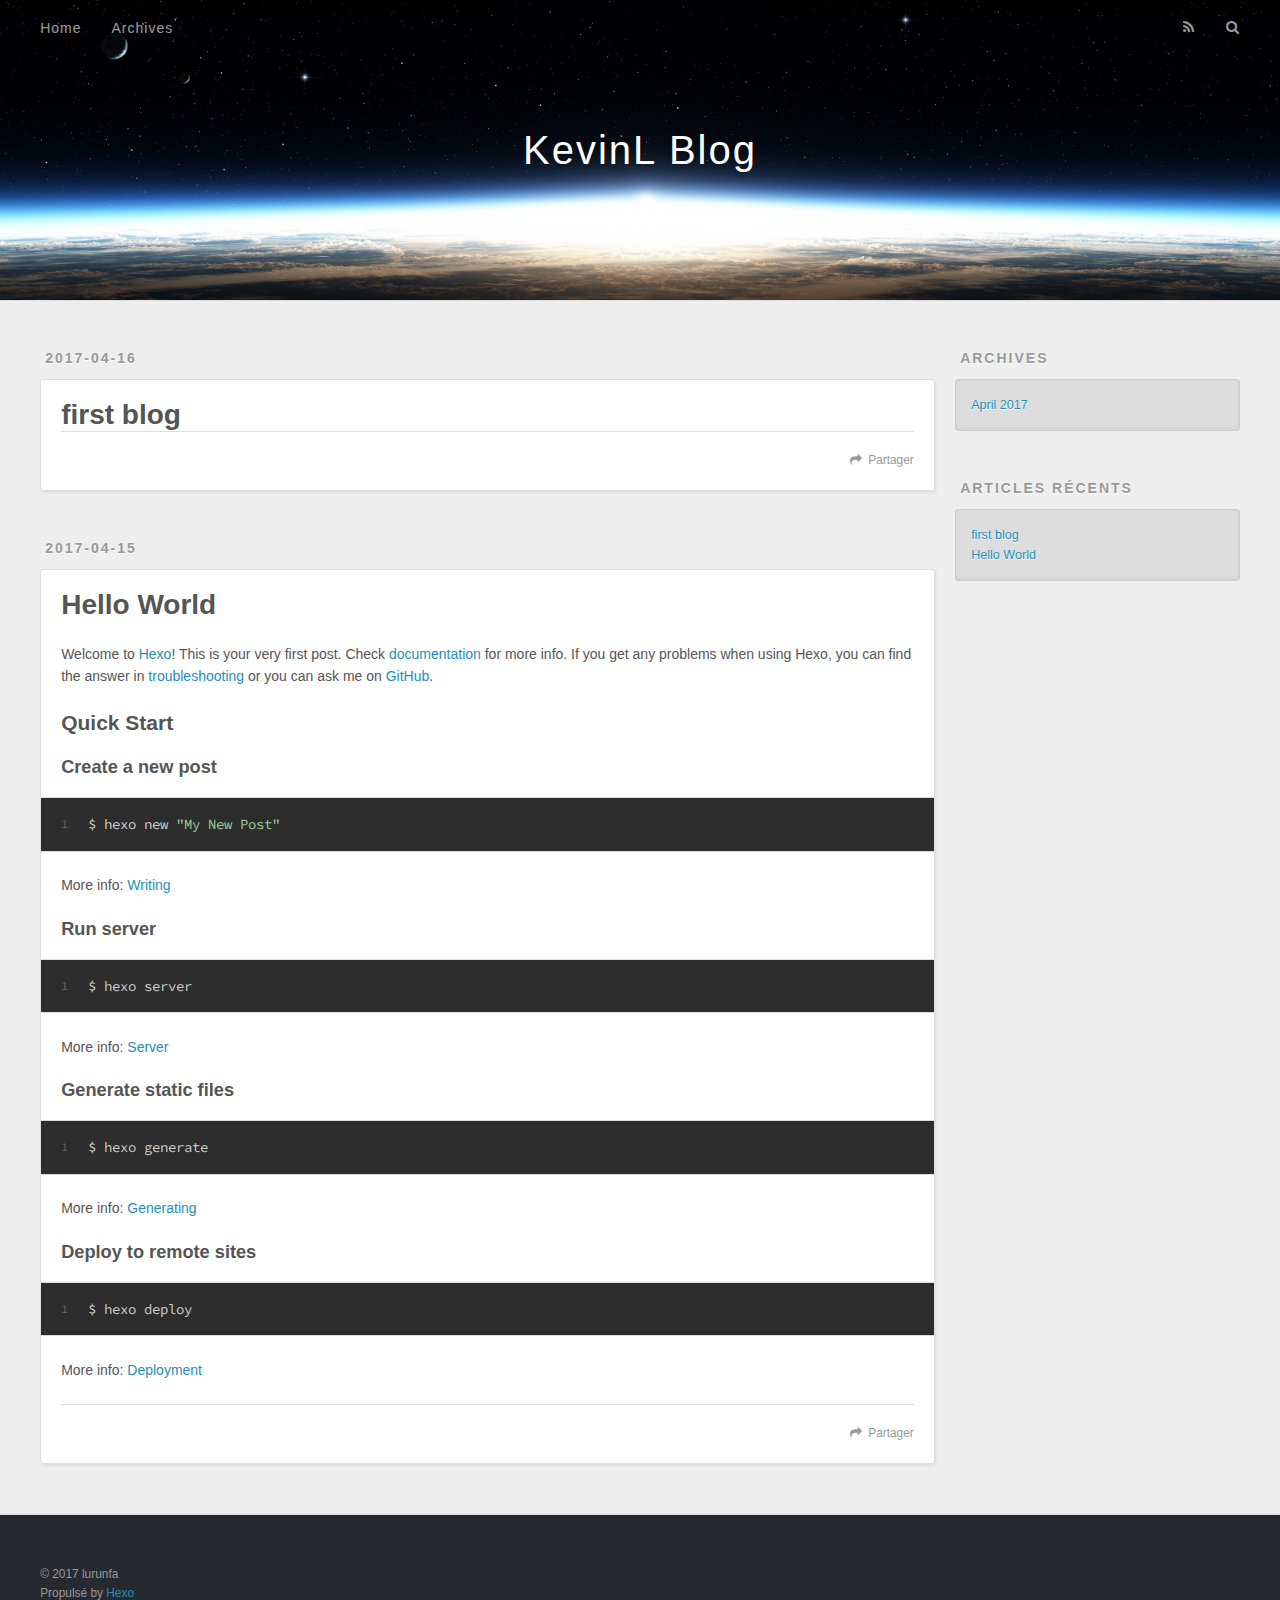
==== index.html @ 82fbca90 "Site updated: 2017-04-16 00:43:33" ====
<!DOCTYPE html>
<html>
<head>
  <meta charset="utf-8">
  
  <title>KevinL Blog</title>
  <meta name="viewport" content="width=device-width, initial-scale=1, maximum-scale=1">
  <meta name="description" content="Blog">
<meta property="og:type" content="website">
<meta property="og:title" content="KevinL Blog">
<meta property="og:url" content="http://yoursite.com/index.html">
<meta property="og:site_name" content="KevinL Blog">
<meta property="og:description" content="Blog">
<meta name="twitter:card" content="summary">
<meta name="twitter:title" content="KevinL Blog">
<meta name="twitter:description" content="Blog">
  
    <link rel="alternate" href="/atom.xml" title="KevinL Blog" type="application/atom+xml">
  
  
    <link rel="icon" href="/favicon.png">
  
  
    <link href="//fonts.googleapis.com/css?family=Source+Code+Pro" rel="stylesheet" type="text/css">
  
  <link rel="stylesheet" href="/css/style.css">
  

</head>

<body>
  <div id="container">
    <div id="wrap">
      <header id="header">
  <div id="banner"></div>
  <div id="header-outer" class="outer">
    <div id="header-title" class="inner">
      <h1 id="logo-wrap">
        <a href="/" id="logo">KevinL Blog</a>
      </h1>
      
    </div>
    <div id="header-inner" class="inner">
      <nav id="main-nav">
        <a id="main-nav-toggle" class="nav-icon"></a>
        
          <a class="main-nav-link" href="/">Home</a>
        
          <a class="main-nav-link" href="/archives">Archives</a>
        
      </nav>
      <nav id="sub-nav">
        
          <a id="nav-rss-link" class="nav-icon" href="/atom.xml" title="Flux RSS"></a>
        
        <a id="nav-search-btn" class="nav-icon" title="Rechercher"></a>
      </nav>
      <div id="search-form-wrap">
        <form action="//google.com/search" method="get" accept-charset="UTF-8" class="search-form"><input type="search" name="q" class="search-form-input" placeholder="Search"><button type="submit" class="search-form-submit">&#xF002;</button><input type="hidden" name="sitesearch" value="http://yoursite.com"></form>
      </div>
    </div>
  </div>
</header>
      <div class="outer">
        <section id="main">
  
    <article id="post-first-blog" class="article article-type-post" itemscope itemprop="blogPost">
  <div class="article-meta">
    <a href="/2017/04/16/first-blog/" class="article-date">
  <time datetime="2017-04-15T16:14:06.000Z" itemprop="datePublished">2017-04-16</time>
</a>
    
  </div>
  <div class="article-inner">
    
    
      <header class="article-header">
        
  
    <h1 itemprop="name">
      <a class="article-title" href="/2017/04/16/first-blog/">first blog</a>
    </h1>
  

      </header>
    
    <div class="article-entry" itemprop="articleBody">
      
        
      
    </div>
    <footer class="article-footer">
      <a data-url="http://yoursite.com/2017/04/16/first-blog/" data-id="cj1jhc5uc0000x7ryexxuhwzj" class="article-share-link">Partager</a>
      
      
    </footer>
  </div>
  
</article>


  
    <article id="post-hello-world" class="article article-type-post" itemscope itemprop="blogPost">
  <div class="article-meta">
    <a href="/2017/04/15/hello-world/" class="article-date">
  <time datetime="2017-04-15T15:53:52.000Z" itemprop="datePublished">2017-04-15</time>
</a>
    
  </div>
  <div class="article-inner">
    
    
      <header class="article-header">
        
  
    <h1 itemprop="name">
      <a class="article-title" href="/2017/04/15/hello-world/">Hello World</a>
    </h1>
  

      </header>
    
    <div class="article-entry" itemprop="articleBody">
      
        <p>Welcome to <a href="https://hexo.io/" target="_blank" rel="external">Hexo</a>! This is your very first post. Check <a href="https://hexo.io/docs/" target="_blank" rel="external">documentation</a> for more info. If you get any problems when using Hexo, you can find the answer in <a href="https://hexo.io/docs/troubleshooting.html" target="_blank" rel="external">troubleshooting</a> or you can ask me on <a href="https://github.com/hexojs/hexo/issues" target="_blank" rel="external">GitHub</a>.</p>
<h2 id="Quick-Start"><a href="#Quick-Start" class="headerlink" title="Quick Start"></a>Quick Start</h2><h3 id="Create-a-new-post"><a href="#Create-a-new-post" class="headerlink" title="Create a new post"></a>Create a new post</h3><figure class="highlight bash"><table><tr><td class="gutter"><pre><div class="line">1</div></pre></td><td class="code"><pre><div class="line">$ hexo new <span class="string">"My New Post"</span></div></pre></td></tr></table></figure>
<p>More info: <a href="https://hexo.io/docs/writing.html" target="_blank" rel="external">Writing</a></p>
<h3 id="Run-server"><a href="#Run-server" class="headerlink" title="Run server"></a>Run server</h3><figure class="highlight bash"><table><tr><td class="gutter"><pre><div class="line">1</div></pre></td><td class="code"><pre><div class="line">$ hexo server</div></pre></td></tr></table></figure>
<p>More info: <a href="https://hexo.io/docs/server.html" target="_blank" rel="external">Server</a></p>
<h3 id="Generate-static-files"><a href="#Generate-static-files" class="headerlink" title="Generate static files"></a>Generate static files</h3><figure class="highlight bash"><table><tr><td class="gutter"><pre><div class="line">1</div></pre></td><td class="code"><pre><div class="line">$ hexo generate</div></pre></td></tr></table></figure>
<p>More info: <a href="https://hexo.io/docs/generating.html" target="_blank" rel="external">Generating</a></p>
<h3 id="Deploy-to-remote-sites"><a href="#Deploy-to-remote-sites" class="headerlink" title="Deploy to remote sites"></a>Deploy to remote sites</h3><figure class="highlight bash"><table><tr><td class="gutter"><pre><div class="line">1</div></pre></td><td class="code"><pre><div class="line">$ hexo deploy</div></pre></td></tr></table></figure>
<p>More info: <a href="https://hexo.io/docs/deployment.html" target="_blank" rel="external">Deployment</a></p>

      
    </div>
    <footer class="article-footer">
      <a data-url="http://yoursite.com/2017/04/15/hello-world/" data-id="cj1jhc5ui0001x7ryyrs91098" class="article-share-link">Partager</a>
      
      
    </footer>
  </div>
  
</article>


  

</section>
        
          <aside id="sidebar">
  
    

  
    

  
    
  
    
  <div class="widget-wrap">
    <h3 class="widget-title">Archives</h3>
    <div class="widget">
      <ul class="archive-list"><li class="archive-list-item"><a class="archive-list-link" href="/archives/2017/04/">April 2017</a></li></ul>
    </div>
  </div>


  
    
  <div class="widget-wrap">
    <h3 class="widget-title">Articles récents</h3>
    <div class="widget">
      <ul>
        
          <li>
            <a href="/2017/04/16/first-blog/">first blog</a>
          </li>
        
          <li>
            <a href="/2017/04/15/hello-world/">Hello World</a>
          </li>
        
      </ul>
    </div>
  </div>

  
</aside>
        
      </div>
      <footer id="footer">
  
  <div class="outer">
    <div id="footer-info" class="inner">
      &copy; 2017 lurunfa<br>
      Propulsé by <a href="http://hexo.io/" target="_blank">Hexo</a>
    </div>
  </div>
</footer>
    </div>
    <nav id="mobile-nav">
  
    <a href="/" class="mobile-nav-link">Home</a>
  
    <a href="/archives" class="mobile-nav-link">Archives</a>
  
</nav>
    

<script src="//ajax.googleapis.com/ajax/libs/jquery/2.0.3/jquery.min.js"></script>


  <link rel="stylesheet" href="/fancybox/jquery.fancybox.css">
  <script src="/fancybox/jquery.fancybox.pack.js"></script>


<script src="/js/script.js"></script>

  </div>
</body>
</html>
---- css/style.css ----
body {
  width: 100%;
}
body:before,
body:after {
  content: "";
  display: table;
}
body:after {
  clear: both;
}
html,
body,
div,
span,
applet,
object,
iframe,
h1,
h2,
h3,
h4,
h5,
h6,
p,
blockquote,
pre,
a,
abbr,
acronym,
address,
big,
cite,
code,
del,
dfn,
em,
img,
ins,
kbd,
q,
s,
samp,
small,
strike,
strong,
sub,
sup,
tt,
var,
dl,
dt,
dd,
ol,
ul,
li,
fieldset,
form,
label,
legend,
table,
caption,
tbody,
tfoot,
thead,
tr,
th,
td {
  margin: 0;
  padding: 0;
  border: 0;
  outline: 0;
  font-weight: inherit;
  font-style: inherit;
  font-family: inherit;
  font-size: 100%;
  vertical-align: baseline;
}
body {
  line-height: 1;
  color: #000;
  background: #fff;
}
ol,
ul {
  list-style: none;
}
table {
  border-collapse: separate;
  border-spacing: 0;
  vertical-align: middle;
}
caption,
th,
td {
  text-align: left;
  font-weight: normal;
  vertical-align: middle;
}
a img {
  border: none;
}
input,
button {
  margin: 0;
  padding: 0;
}
input::-moz-focus-inner,
button::-moz-focus-inner {
  border: 0;
  padding: 0;
}
@font-face {
  font-family: FontAwesome;
  font-style: normal;
  font-weight: normal;
  src: url("fonts/fontawesome-webfont.eot?v=#4.0.3");
  src: url("fonts/fontawesome-webfont.eot?#iefix&v=#4.0.3") format("embedded-opentype"), url("fonts/fontawesome-webfont.woff?v=#4.0.3") format("woff"), url("fonts/fontawesome-webfont.ttf?v=#4.0.3") format("truetype"), url("fonts/fontawesome-webfont.svg#fontawesomeregular?v=#4.0.3") format("svg");
}
html,
body,
#container {
  height: 100%;
}
body {
  background: #eee;
  font: 14px "Helvetica Neue", Helvetica, Arial, sans-serif;
  -webkit-text-size-adjust: 100%;
}
.outer {
  max-width: 1220px;
  margin: 0 auto;
  padding: 0 20px;
}
.outer:before,
.outer:after {
  content: "";
  display: table;
}
.outer:after {
  clear: both;
}
.inner {
  display: inline;
  float: left;
  width: 98.33333333333333%;
  margin: 0 0.833333333333333%;
}
.left,
.alignleft {
  float: left;
}
.right,
.alignright {
  float: right;
}
.clear {
  clear: both;
}
#container {
  position: relative;
}
.mobile-nav-on {
  overflow: hidden;
}
#wrap {
  height: 100%;
  width: 100%;
  position: absolute;
  top: 0;
  left: 0;
  -webkit-transition: 0.2s ease-out;
  -moz-transition: 0.2s ease-out;
  -ms-transition: 0.2s ease-out;
  transition: 0.2s ease-out;
  z-index: 1;
  background: #eee;
}
.mobile-nav-on #wrap {
  left: 280px;
}
@media screen and (min-width: 768px) {
  #main {
    display: inline;
    float: left;
    width: 73.33333333333333%;
    margin: 0 0.833333333333333%;
  }
}
.article-date,
.article-category-link,
.archive-year,
.widget-title {
  text-decoration: none;
  text-transform: uppercase;
  letter-spacing: 2px;
  color: #999;
  margin-bottom: 1em;
  margin-left: 5px;
  line-height: 1em;
  text-shadow: 0 1px #fff;
  font-weight: bold;
}
.article-inner,
.archive-article-inner {
  background: #fff;
  -webkit-box-shadow: 1px 2px 3px #ddd;
  box-shadow: 1px 2px 3px #ddd;
  border: 1px solid #ddd;
  border-radius: 3px;
}
.article-entry h1,
.widget h1 {
  font-size: 2em;
}
.article-entry h2,
.widget h2 {
  font-size: 1.5em;
}
.article-entry h3,
.widget h3 {
  font-size: 1.3em;
}
.article-entry h4,
.widget h4 {
  font-size: 1.2em;
}
.article-entry h5,
.widget h5 {
  font-size: 1em;
}
.article-entry h6,
.widget h6 {
  font-size: 1em;
  color: #999;
}
.article-entry hr,
.widget hr {
  border: 1px dashed #ddd;
}
.article-entry strong,
.widget strong {
  font-weight: bold;
}
.article-entry em,
.widget em,
.article-entry cite,
.widget cite {
  font-style: italic;
}
.article-entry sup,
.widget sup,
.article-entry sub,
.widget sub {
  font-size: 0.75em;
  line-height: 0;
  position: relative;
  vertical-align: baseline;
}
.article-entry sup,
.widget sup {
  top: -0.5em;
}
.article-entry sub,
.widget sub {
  bottom: -0.2em;
}
.article-entry small,
.widget small {
  font-size: 0.85em;
}
.article-entry acronym,
.widget acronym,
.article-entry abbr,
.widget abbr {
  border-bottom: 1px dotted;
}
.article-entry ul,
.widget ul,
.article-entry ol,
.widget ol,
.article-entry dl,
.widget dl {
  margin: 0 20px;
  line-height: 1.6em;
}
.article-entry ul ul,
.widget ul ul,
.article-entry ol ul,
.widget ol ul,
.article-entry ul ol,
.widget ul ol,
.article-entry ol ol,
.widget ol ol {
  margin-top: 0;
  margin-bottom: 0;
}
.article-entry ul,
.widget ul {
  list-style: disc;
}
.article-entry ol,
.widget ol {
  list-style: decimal;
}
.article-entry dt,
.widget dt {
  font-weight: bold;
}
#header {
  height: 300px;
  position: relative;
  border-bottom: 1px solid #ddd;
}
#header:before,
#header:after {
  content: "";
  position: absolute;
  left: 0;
  right: 0;
  height: 40px;
}
#header:before {
  top: 0;
  background: -webkit-linear-gradient(rgba(0,0,0,0.2), transparent);
  background: -moz-linear-gradient(rgba(0,0,0,0.2), transparent);
  background: -ms-linear-gradient(rgba(0,0,0,0.2), transparent);
  background: linear-gradient(rgba(0,0,0,0.2), transparent);
}
#header:after {
  bottom: 0;
  background: -webkit-linear-gradient(transparent, rgba(0,0,0,0.2));
  background: -moz-linear-gradient(transparent, rgba(0,0,0,0.2));
  background: -ms-linear-gradient(transparent, rgba(0,0,0,0.2));
  background: linear-gradient(transparent, rgba(0,0,0,0.2));
}
#header-outer {
  height: 100%;
  position: relative;
}
#header-inner {
  position: relative;
  overflow: hidden;
}
#banner {
  position: absolute;
  top: 0;
  left: 0;
  width: 100%;
  height: 100%;
  background: url("images/banner.jpg") center #000;
  -webkit-background-size: cover;
  -moz-background-size: cover;
  background-size: cover;
  z-index: -1;
}
#header-title {
  text-align: center;
  height: 40px;
  position: absolute;
  top: 50%;
  left: 0;
  margin-top: -20px;
}
#logo,
#subtitle {
  text-decoration: none;
  color: #fff;
  font-weight: 300;
  text-shadow: 0 1px 4px rgba(0,0,0,0.3);
}
#logo {
  font-size: 40px;
  line-height: 40px;
  letter-spacing: 2px;
}
#subtitle {
  font-size: 16px;
  line-height: 16px;
  letter-spacing: 1px;
}
#subtitle-wrap {
  margin-top: 16px;
}
#main-nav {
  float: left;
  margin-left: -15px;
}
.nav-icon,
.main-nav-link {
  float: left;
  color: #fff;
  opacity: 0.6;
  text-decoration: none;
  text-shadow: 0 1px rgba(0,0,0,0.2);
  -webkit-transition: opacity 0.2s;
  -moz-transition: opacity 0.2s;
  -ms-transition: opacity 0.2s;
  transition: opacity 0.2s;
  display: block;
  padding: 20px 15px;
}
.nav-icon:hover,
.main-nav-link:hover {
  opacity: 1;
}
.nav-icon {
  font-family: FontAwesome;
  text-align: center;
  font-size: 14px;
  width: 14px;
  height: 14px;
  padding: 20px 15px;
  position: relative;
  cursor: pointer;
}
.main-nav-link {
  font-weight: 300;
  letter-spacing: 1px;
}
@media screen and (max-width: 479px) {
  .main-nav-link {
    display: none;
  }
}
#main-nav-toggle {
  display: none;
}
#main-nav-toggle:before {
  content: "\f0c9";
}
@media screen and (max-width: 479px) {
  #main-nav-toggle {
    display: block;
  }
}
#sub-nav {
  float: right;
  margin-right: -15px;
}
#nav-rss-link:before {
  content: "\f09e";
}
#nav-search-btn:before {
  content: "\f002";
}
#search-form-wrap {
  position: absolute;
  top: 15px;
  width: 150px;
  height: 30px;
  right: -150px;
  opacity: 0;
  -webkit-transition: 0.2s ease-out;
  -moz-transition: 0.2s ease-out;
  -ms-transition: 0.2s ease-out;
  transition: 0.2s ease-out;
}
#search-form-wrap.on {
  opacity: 1;
  right: 0;
}
@media screen and (max-width: 479px) {
  #search-form-wrap {
    width: 100%;
    right: -100%;
  }
}
.search-form {
  position: absolute;
  top: 0;
  left: 0;
  right: 0;
  background: #fff;
  padding: 5px 15px;
  border-radius: 15px;
  -webkit-box-shadow: 0 0 10px rgba(0,0,0,0.3);
  box-shadow: 0 0 10px rgba(0,0,0,0.3);
}
.search-form-input {
  border: none;
  background: none;
  color: #555;
  width: 100%;
  font: 13px "Helvetica Neue", Helvetica, Arial, sans-serif;
  outline: none;
}
.search-form-input::-webkit-search-results-decoration,
.search-form-input::-webkit-search-cancel-button {
  -webkit-appearance: none;
}
.search-form-submit {
  position: absolute;
  top: 50%;
  right: 10px;
  margin-top: -7px;
  font: 13px FontAwesome;
  border: none;
  background: none;
  color: #bbb;
  cursor: pointer;
}
.search-form-submit:hover,
.search-form-submit:focus {
  color: #777;
}
.article {
  margin: 50px 0;
}
.article-inner {
  overflow: hidden;
}
.article-meta:before,
.article-meta:after {
  content: "";
  display: table;
}
.article-meta:after {
  clear: both;
}
.article-date {
  float: left;
}
.article-category {
  float: left;
  line-height: 1em;
  color: #ccc;
  text-shadow: 0 1px #fff;
  margin-left: 8px;
}
.article-category:before {
  content: "\2022";
}
.article-category-link {
  margin: 0 12px 1em;
}
.article-header {
  padding: 20px 20px 0;
}
.article-title {
  text-decoration: none;
  font-size: 2em;
  font-weight: bold;
  color: #555;
  line-height: 1.1em;
  -webkit-transition: color 0.2s;
  -moz-transition: color 0.2s;
  -ms-transition: color 0.2s;
  transition: color 0.2s;
}
a.article-title:hover {
  color: #258fb8;
}
.article-entry {
  color: #555;
  padding: 0 20px;
}
.article-entry:before,
.article-entry:after {
  content: "";
  display: table;
}
.article-entry:after {
  clear: both;
}
.article-entry p,
.article-entry table {
  line-height: 1.6em;
  margin: 1.6em 0;
}
.article-entry h1,
.article-entry h2,
.article-entry h3,
.article-entry h4,
.article-entry h5,
.article-entry h6 {
  font-weight: bold;
}
.article-entry h1,
.article-entry h2,
.article-entry h3,
.article-entry h4,
.article-entry h5,
.article-entry h6 {
  line-height: 1.1em;
  margin: 1.1em 0;
}
.article-entry a {
  color: #258fb8;
  text-decoration: none;
}
.article-entry a:hover {
  text-decoration: underline;
}
.article-entry ul,
.article-entry ol,
.article-entry dl {
  margin-top: 1.6em;
  margin-bottom: 1.6em;
}
.article-entry img,
.article-entry video {
  max-width: 100%;
  height: auto;
  display: block;
  margin: auto;
}
.article-entry iframe {
  border: none;
}
.article-entry table {
  width: 100%;
  border-collapse: collapse;
  border-spacing: 0;
}
.article-entry th {
  font-weight: bold;
  border-bottom: 3px solid #ddd;
  padding-bottom: 0.5em;
}
.article-entry td {
  border-bottom: 1px solid #ddd;
  padding: 10px 0;
}
.article-entry blockquote {
  font-family: Georgia, "Times New Roman", serif;
  font-size: 1.4em;
  margin: 1.6em 20px;
  text-align: center;
}
.article-entry blockquote footer {
  font-size: 14px;
  margin: 1.6em 0;
  font-family: "Helvetica Neue", Helvetica, Arial, sans-serif;
}
.article-entry blockquote footer cite:before {
  content: "—";
  padding: 0 0.5em;
}
.article-entry .pullquote {
  text-align: left;
  width: 45%;
  margin: 0;
}
.article-entry .pullquote.left {
  margin-left: 0.5em;
  margin-right: 1em;
}
.article-entry .pullquote.right {
  margin-right: 0.5em;
  margin-left: 1em;
}
.article-entry .caption {
  color: #999;
  display: block;
  font-size: 0.9em;
  margin-top: 0.5em;
  position: relative;
  text-align: center;
}
.article-entry .video-container {
  position: relative;
  padding-top: 56.25%;
  height: 0;
  overflow: hidden;
}
.article-entry .video-container iframe,
.article-entry .video-container object,
.article-entry .video-container embed {
  position: absolute;
  top: 0;
  left: 0;
  width: 100%;
  height: 100%;
  margin-top: 0;
}
.article-more-link a {
  display: inline-block;
  line-height: 1em;
  padding: 6px 15px;
  border-radius: 15px;
  background: #eee;
  color: #999;
  text-shadow: 0 1px #fff;
  text-decoration: none;
}
.article-more-link a:hover {
  background: #258fb8;
  color: #fff;
  text-decoration: none;
  text-shadow: 0 1px #1e7293;
}
.article-footer {
  font-size: 0.85em;
  line-height: 1.6em;
  border-top: 1px solid #ddd;
  padding-top: 1.6em;
  margin: 0 20px 20px;
}
.article-footer:before,
.article-footer:after {
  content: "";
  display: table;
}
.article-footer:after {
  clear: both;
}
.article-footer a {
  color: #999;
  text-decoration: none;
}
.article-footer a:hover {
  color: #555;
}
.article-tag-list-item {
  float: left;
  margin-right: 10px;
}
.article-tag-list-link:before {
  content: "#";
}
.article-comment-link {
  float: right;
}
.article-comment-link:before {
  content: "\f075";
  font-family: FontAwesome;
  padding-right: 8px;
}
.article-share-link {
  cursor: pointer;
  float: right;
  margin-left: 20px;
}
.article-share-link:before {
  content: "\f064";
  font-family: FontAwesome;
  padding-right: 6px;
}
#article-nav {
  position: relative;
}
#article-nav:before,
#article-nav:after {
  content: "";
  display: table;
}
#article-nav:after {
  clear: both;
}
@media screen and (min-width: 768px) {
  #article-nav {
    margin: 50px 0;
  }
  #article-nav:before {
    width: 8px;
    height: 8px;
    position: absolute;
    top: 50%;
    left: 50%;
    margin-top: -4px;
    margin-left: -4px;
    content: "";
    border-radius: 50%;
    background: #ddd;
    -webkit-box-shadow: 0 1px 2px #fff;
    box-shadow: 0 1px 2px #fff;
  }
}
.article-nav-link-wrap {
  text-decoration: none;
  text-shadow: 0 1px #fff;
  color: #999;
  -webkit-box-sizing: border-box;
  -moz-box-sizing: border-box;
  box-sizing: border-box;
  margin-top: 50px;
  text-align: center;
  display: block;
}
.article-nav-link-wrap:hover {
  color: #555;
}
@media screen and (min-width: 768px) {
  .article-nav-link-wrap {
    width: 50%;
    margin-top: 0;
  }
}
@media screen and (min-width: 768px) {
  #article-nav-newer {
    float: left;
    text-align: right;
    padding-right: 20px;
  }
}
@media screen and (min-width: 768px) {
  #article-nav-older {
    float: right;
    text-align: left;
    padding-left: 20px;
  }
}
.article-nav-caption {
  text-transform: uppercase;
  letter-spacing: 2px;
  color: #ddd;
  line-height: 1em;
  font-weight: bold;
}
#article-nav-newer .article-nav-caption {
  margin-right: -2px;
}
.article-nav-title {
  font-size: 0.85em;
  line-height: 1.6em;
  margin-top: 0.5em;
}
.article-share-box {
  position: absolute;
  display: none;
  background: #fff;
  -webkit-box-shadow: 1px 2px 10px rgba(0,0,0,0.2);
  box-shadow: 1px 2px 10px rgba(0,0,0,0.2);
  border-radius: 3px;
  margin-left: -145px;
  overflow: hidden;
  z-index: 1;
}
.article-share-box.on {
  display: block;
}
.article-share-input {
  width: 100%;
  background: none;
  -webkit-box-sizing: border-box;
  -moz-box-sizing: border-box;
  box-sizing: border-box;
  font: 14px "Helvetica Neue", Helvetica, Arial, sans-serif;
  padding: 0 15px;
  color: #555;
  outline: none;
  border: 1px solid #ddd;
  border-radius: 3px 3px 0 0;
  height: 36px;
  line-height: 36px;
}
.article-share-links {
  background: #eee;
}
.article-share-links:before,
.article-share-links:after {
  content: "";
  display: table;
}
.article-share-links:after {
  clear: both;
}
.article-share-twitter,
.article-share-facebook,
.article-share-pinterest,
.article-share-google {
  width: 50px;
  height: 36px;
  display: block;
  float: left;
  position: relative;
  color: #999;
  text-shadow: 0 1px #fff;
}
.article-share-twitter:before,
.article-share-facebook:before,
.article-share-pinterest:before,
.article-share-google:before {
  font-size: 20px;
  font-family: FontAwesome;
  width: 20px;
  height: 20px;
  position: absolute;
  top: 50%;
  left: 50%;
  margin-top: -10px;
  margin-left: -10px;
  text-align: center;
}
.article-share-twitter:hover,
.article-share-facebook:hover,
.article-share-pinterest:hover,
.article-share-google:hover {
  color: #fff;
}
.article-share-twitter:before {
  content: "\f099";
}
.article-share-twitter:hover {
  background: #00aced;
  text-shadow: 0 1px #008abe;
}
.article-share-facebook:before {
  content: "\f09a";
}
.article-share-facebook:hover {
  background: #3b5998;
  text-shadow: 0 1px #2f477a;
}
.article-share-pinterest:before {
  content: "\f0d2";
}
.article-share-pinterest:hover {
  background: #cb2027;
  text-shadow: 0 1px #a21a1f;
}
.article-share-google:before {
  content: "\f0d5";
}
.article-share-google:hover {
  background: #dd4b39;
  text-shadow: 0 1px #be3221;
}
.article-gallery {
  background: #000;
  position: relative;
}
.article-gallery-photos {
  position: relative;
  overflow: hidden;
}
.article-gallery-img {
  display: none;
  max-width: 100%;
}
.article-gallery-img:first-child {
  display: block;
}
.article-gallery-img.loaded {
  position: absolute;
  display: block;
}
.article-gallery-img img {
  display: block;
  max-width: 100%;
  margin: 0 auto;
}
#comments {
  background: #fff;
  -webkit-box-shadow: 1px 2px 3px #ddd;
  box-shadow: 1px 2px 3px #ddd;
  padding: 20px;
  border: 1px solid #ddd;
  border-radius: 3px;
  margin: 50px 0;
}
#comments a {
  color: #258fb8;
}
.archives-wrap {
  margin: 50px 0;
}
.archives:before,
.archives:after {
  content: "";
  display: table;
}
.archives:after {
  clear: both;
}
.archive-year-wrap {
  margin-bottom: 1em;
}
.archives {
  -webkit-column-gap: 10px;
  -moz-column-gap: 10px;
  column-gap: 10px;
}
@media screen and (min-width: 480px) and (max-width: 767px) {
  .archives {
    -webkit-column-count: 2;
    -moz-column-count: 2;
    column-count: 2;
  }
}
@media screen and (min-width: 768px) {
  .archives {
    -webkit-column-count: 3;
    -moz-column-count: 3;
    column-count: 3;
  }
}
.archive-article {
  -webkit-column-break-inside: avoid;
  page-break-inside: avoid;
  overflow: hidden;
  break-inside: avoid-column;
}
.archive-article-inner {
  padding: 10px;
  margin-bottom: 15px;
}
.archive-article-title {
  text-decoration: none;
  font-weight: bold;
  color: #555;
  -webkit-transition: color 0.2s;
  -moz-transition: color 0.2s;
  -ms-transition: color 0.2s;
  transition: color 0.2s;
  line-height: 1.6em;
}
.archive-article-title:hover {
  color: #258fb8;
}
.archive-article-footer {
  margin-top: 1em;
}
.archive-article-date {
  color: #999;
  text-decoration: none;
  font-size: 0.85em;
  line-height: 1em;
  margin-bottom: 0.5em;
  display: block;
}
#page-nav {
  margin: 50px auto;
  background: #fff;
  -webkit-box-shadow: 1px 2px 3px #ddd;
  box-shadow: 1px 2px 3px #ddd;
  border: 1px solid #ddd;
  border-radius: 3px;
  text-align: center;
  color: #999;
  overflow: hidden;
}
#page-nav:before,
#page-nav:after {
  content: "";
  display: table;
}
#page-nav:after {
  clear: both;
}
#page-nav a,
#page-nav span {
  padding: 10px 20px;
  line-height: 1;
  height: 2ex;
}
#page-nav a {
  color: #999;
  text-decoration: none;
}
#page-nav a:hover {
  background: #999;
  color: #fff;
}
#page-nav .prev {
  float: left;
}
#page-nav .next {
  float: right;
}
#page-nav .page-number {
  display: inline-block;
}
@media screen and (max-width: 479px) {
  #page-nav .page-number {
    display: none;
  }
}
#page-nav .current {
  color: #555;
  font-weight: bold;
}
#page-nav .space {
  color: #ddd;
}
#footer {
  background: #262a30;
  padding: 50px 0;
  border-top: 1px solid #ddd;
  color: #999;
}
#footer a {
  color: #258fb8;
  text-decoration: none;
}
#footer a:hover {
  text-decoration: underline;
}
#footer-info {
  line-height: 1.6em;
  font-size: 0.85em;
}
.article-entry pre,
.article-entry .highlight {
  background: #2d2d2d;
  margin: 0 -20px;
  padding: 15px 20px;
  border-style: solid;
  border-color: #ddd;
  border-width: 1px 0;
  overflow: auto;
  color: #ccc;
  line-height: 22.400000000000002px;
}
.article-entry .highlight .gutter pre,
.article-entry .gist .gist-file .gist-data .line-numbers {
  color: #666;
  font-size: 0.85em;
}
.article-entry pre,
.article-entry code {
  font-family: "Source Code Pro", Consolas, Monaco, Menlo, Consolas, monospace;
}
.article-entry code {
  background: #eee;
  text-shadow: 0 1px #fff;
  padding: 0 0.3em;
}
.article-entry pre code {
  background: none;
  text-shadow: none;
  padding: 0;
}
.article-entry .highlight pre {
  border: none;
  margin: 0;
  padding: 0;
}
.article-entry .highlight table {
  margin: 0;
  width: auto;
}
.article-entry .highlight td {
  border: none;
  padding: 0;
}
.article-entry .highlight figcaption {
  font-size: 0.85em;
  color: #999;
  line-height: 1em;
  margin-bottom: 1em;
}
.article-entry .highlight figcaption:before,
.article-entry .highlight figcaption:after {
  content: "";
  display: table;
}
.article-entry .highlight figcaption:after {
  clear: both;
}
.article-entry .highlight figcaption a {
  float: right;
}
.article-entry .highlight .gutter pre {
  text-align: right;
  padding-right: 20px;
}
.article-entry .highlight .line {
  height: 22.400000000000002px;
}
.article-entry .highlight .line.marked {
  background: #515151;
}
.article-entry .gist {
  margin: 0 -20px;
  border-style: solid;
  border-color: #ddd;
  border-width: 1px 0;
  background: #2d2d2d;
  padding: 15px 20px 15px 0;
}
.article-entry .gist .gist-file {
  border: none;
  font-family: "Source Code Pro", Consolas, Monaco, Menlo, Consolas, monospace;
  margin: 0;
}
.article-entry .gist .gist-file .gist-data {
  background: none;
  border: none;
}
.article-entry .gist .gist-file .gist-data .line-numbers {
  background: none;
  border: none;
  padding: 0 20px 0 0;
}
.article-entry .gist .gist-file .gist-data .line-data {
  padding: 0 !important;
}
.article-entry .gist .gist-file .highlight {
  margin: 0;
  padding: 0;
  border: none;
}
.article-entry .gist .gist-file .gist-meta {
  background: #2d2d2d;
  color: #999;
  font: 0.85em "Helvetica Neue", Helvetica, Arial, sans-serif;
  text-shadow: 0 0;
  padding: 0;
  margin-top: 1em;
  margin-left: 20px;
}
.article-entry .gist .gist-file .gist-meta a {
  color: #258fb8;
  font-weight: normal;
}
.article-entry .gist .gist-file .gist-meta a:hover {
  text-decoration: underline;
}
pre .comment,
pre .title {
  color: #999;
}
pre .variable,
pre .attribute,
pre .tag,
pre .regexp,
pre .ruby .constant,
pre .xml .tag .title,
pre .xml .pi,
pre .xml .doctype,
pre .html .doctype,
pre .css .id,
pre .css .class,
pre .css .pseudo {
  color: #f2777a;
}
pre .number,
pre .preprocessor,
pre .built_in,
pre .literal,
pre .params,
pre .constant {
  color: #f99157;
}
pre .class,
pre .ruby .class .title,
pre .css .rules .attribute {
  color: #9c9;
}
pre .string,
pre .value,
pre .inheritance,
pre .header,
pre .ruby .symbol,
pre .xml .cdata {
  color: #9c9;
}
pre .css .hexcolor {
  color: #6cc;
}
pre .function,
pre .python .decorator,
pre .python .title,
pre .ruby .function .title,
pre .ruby .title .keyword,
pre .perl .sub,
pre .javascript .title,
pre .coffeescript .title {
  color: #69c;
}
pre .keyword,
pre .javascript .function {
  color: #c9c;
}
@media screen and (max-width: 479px) {
  #mobile-nav {
    position: absolute;
    top: 0;
    left: 0;
    width: 280px;
    height: 100%;
    background: #191919;
    border-right: 1px solid #fff;
  }
}
@media screen and (max-width: 479px) {
  .mobile-nav-link {
    display: block;
    color: #999;
    text-decoration: none;
    padding: 15px 20px;
    font-weight: bold;
  }
  .mobile-nav-link:hover {
    color: #fff;
  }
}
@media screen and (min-width: 768px) {
  #sidebar {
    display: inline;
    float: left;
    width: 23.333333333333332%;
    margin: 0 0.833333333333333%;
  }
}
.widget-wrap {
  margin: 50px 0;
}
.widget {
  color: #777;
  text-shadow: 0 1px #fff;
  background: #ddd;
  -webkit-box-shadow: 0 -1px 4px #ccc inset;
  box-shadow: 0 -1px 4px #ccc inset;
  border: 1px solid #ccc;
  padding: 15px;
  border-radius: 3px;
}
.widget a {
  color: #258fb8;
  text-decoration: none;
}
.widget a:hover {
  text-decoration: underline;
}
.widget ul ul,
.widget ol ul,
.widget dl ul,
.widget ul ol,
.widget ol ol,
.widget dl ol,
.widget ul dl,
.widget ol dl,
.widget dl dl {
  margin-left: 15px;
  list-style: disc;
}
.widget {
  line-height: 1.6em;
  word-wrap: break-word;
  font-size: 0.9em;
}
.widget ul,
.widget ol {
  list-style: none;
  margin: 0;
}
.widget ul ul,
.widget ol ul,
.widget ul ol,
.widget ol ol {
  margin: 0 20px;
}
.widget ul ul,
.widget ol ul {
  list-style: disc;
}
.widget ul ol,
.widget ol ol {
  list-style: decimal;
}
.category-list-count,
.tag-list-count,
.archive-list-count {
  padding-left: 5px;
  color: #999;
  font-size: 0.85em;
}
.category-list-count:before,
.tag-list-count:before,
.archive-list-count:before {
  content: "(";
}
.category-list-count:after,
.tag-list-count:after,
.archive-list-count:after {
  content: ")";
}
.tagcloud a {
  margin-right: 5px;
  display: inline-block;
}
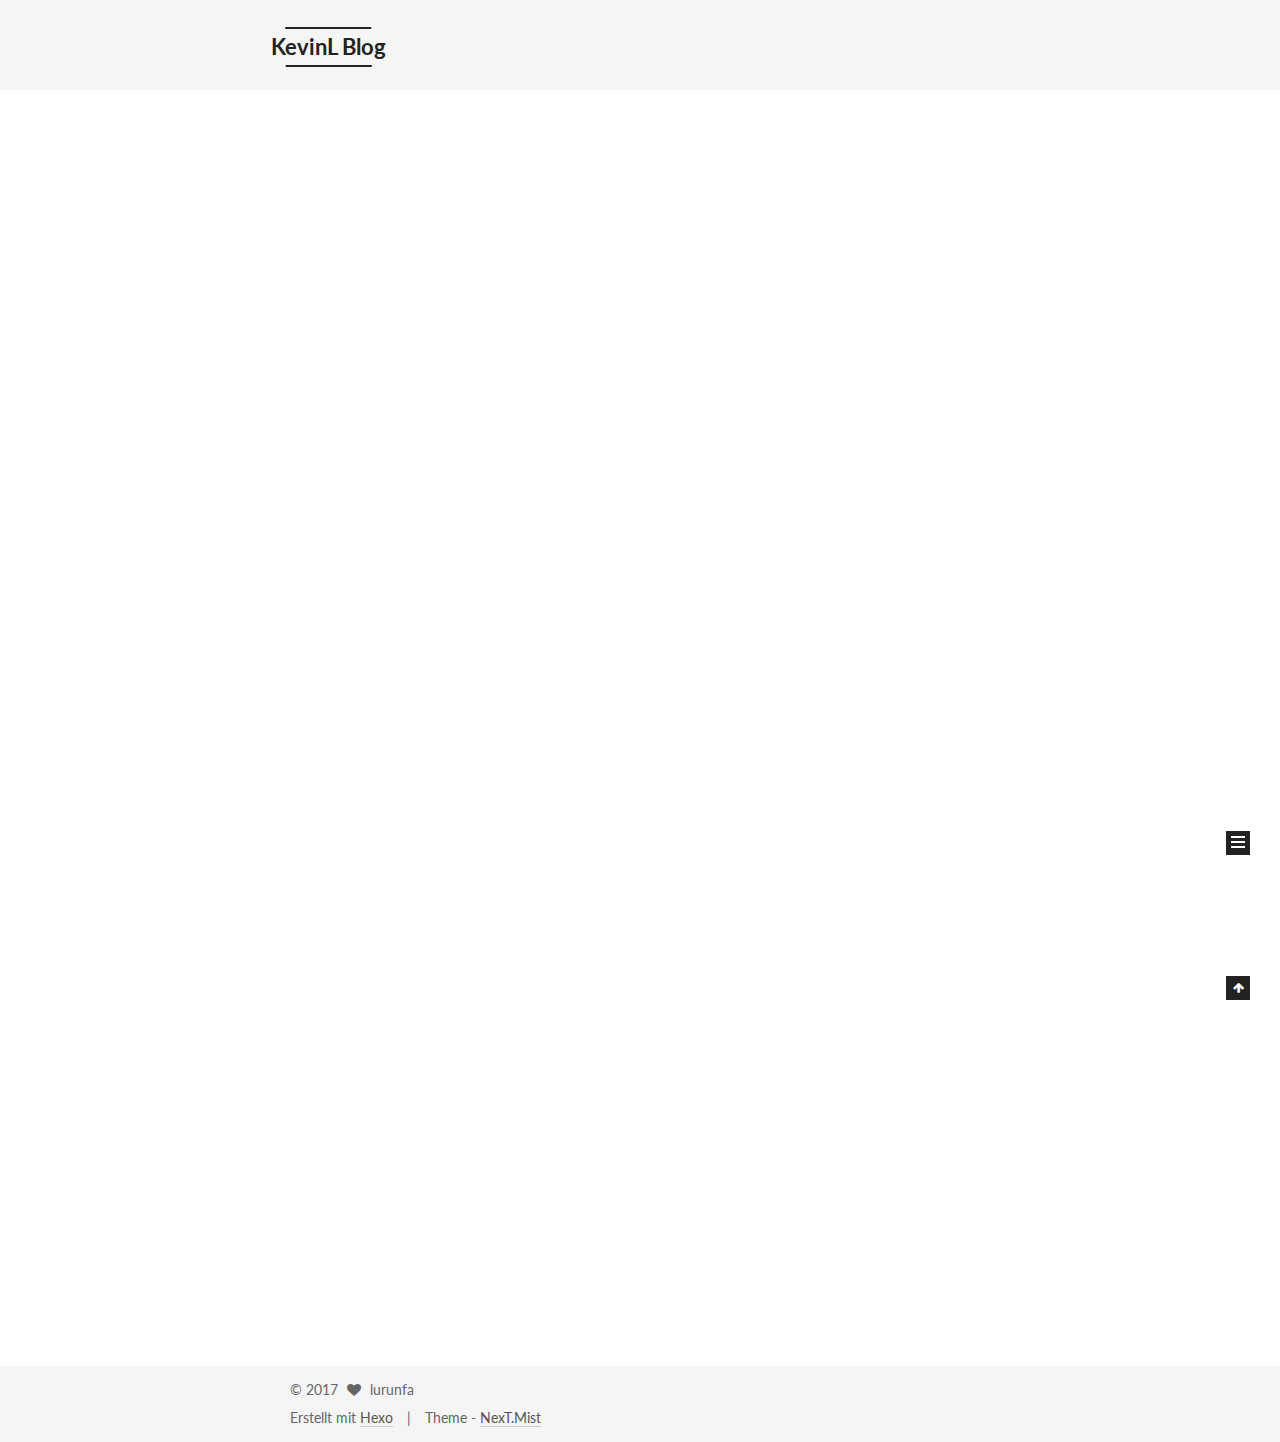
==== commit a5d7b4d3: "Site updated: 2017-04-16 11:42:40" ====
--- a/index.html
+++ b/index.html
@@ -1,11 +1,93 @@
-<!DOCTYPE html>
-<html>
+<!doctype html>
+
+
+
+  
+
+
+<html class="theme-next mist use-motion" lang="utf-8">
 <head>
-  <meta charset="utf-8">
-  
-  <title>KevinL Blog</title>
-  <meta name="viewport" content="width=device-width, initial-scale=1, maximum-scale=1">
-  <meta name="description" content="Blog">
+  <meta charset="UTF-8"/>
+<meta http-equiv="X-UA-Compatible" content="IE=edge" />
+<meta name="viewport" content="width=device-width, initial-scale=1, maximum-scale=1"/>
+
+
+
+<meta http-equiv="Cache-Control" content="no-transform" />
+<meta http-equiv="Cache-Control" content="no-siteapp" />
+
+
+
+
+
+
+
+
+
+
+
+
+
+
+
+  
+  
+  <link href="/lib/fancybox/source/jquery.fancybox.css?v=2.1.5" rel="stylesheet" type="text/css" />
+
+
+
+
+  
+  
+  
+  
+
+  
+    
+    
+  
+
+  
+
+  
+
+  
+
+  
+
+  
+    
+    
+    <link href="//fonts.googleapis.com/css?family=Lato:300,300italic,400,400italic,700,700italic&subset=latin,latin-ext" rel="stylesheet" type="text/css">
+  
+
+
+
+
+
+
+<link href="/lib/font-awesome/css/font-awesome.min.css?v=4.6.2" rel="stylesheet" type="text/css" />
+
+<link href="/css/main.css?v=5.1.0" rel="stylesheet" type="text/css" />
+
+
+  <meta name="keywords" content="Hexo, NexT" />
+
+
+
+
+
+
+
+
+  <link rel="shortcut icon" type="image/x-icon" href="/favicon.ico?v=5.1.0" />
+
+
+
+
+
+
+<meta name="description" content="Blog">
 <meta property="og:type" content="website">
 <meta property="og:title" content="KevinL Blog">
 <meta property="og:url" content="http://yoursite.com/index.html">
@@ -14,115 +96,378 @@
 <meta name="twitter:card" content="summary">
 <meta name="twitter:title" content="KevinL Blog">
 <meta name="twitter:description" content="Blog">
-  
-    <link rel="alternate" href="/atom.xml" title="KevinL Blog" type="application/atom+xml">
-  
-  
-    <link rel="icon" href="/favicon.png">
-  
-  
-    <link href="//fonts.googleapis.com/css?family=Source+Code+Pro" rel="stylesheet" type="text/css">
-  
-  <link rel="stylesheet" href="/css/style.css">
-  
-
+
+
+
+<script type="text/javascript" id="hexo.configurations">
+  var NexT = window.NexT || {};
+  var CONFIG = {
+    root: '/',
+    scheme: 'Mist',
+    sidebar: {"position":"right","display":"post","offset":12,"offset_float":0,"b2t":false,"scrollpercent":false},
+    fancybox: true,
+    motion: true,
+    duoshuo: {
+      userId: '0',
+      author: 'Author'
+    },
+    algolia: {
+      applicationID: '',
+      apiKey: '',
+      indexName: '',
+      hits: {"per_page":10},
+      labels: {"input_placeholder":"Search for Posts","hits_empty":"We didn't find any results for the search: ${query}","hits_stats":"${hits} results found in ${time} ms"}
+    }
+  };
+</script>
+
+
+
+  <link rel="canonical" href="http://yoursite.com/"/>
+
+
+
+
+
+  <title> KevinL Blog </title>
 </head>
 
-<body>
-  <div id="container">
-    <div id="wrap">
-      <header id="header">
-  <div id="banner"></div>
-  <div id="header-outer" class="outer">
-    <div id="header-title" class="inner">
-      <h1 id="logo-wrap">
-        <a href="/" id="logo">KevinL Blog</a>
-      </h1>
-      
-    </div>
-    <div id="header-inner" class="inner">
-      <nav id="main-nav">
-        <a id="main-nav-toggle" class="nav-icon"></a>
-        
-          <a class="main-nav-link" href="/">Home</a>
-        
-          <a class="main-nav-link" href="/archives">Archives</a>
-        
-      </nav>
-      <nav id="sub-nav">
-        
-          <a id="nav-rss-link" class="nav-icon" href="/atom.xml" title="Flux RSS"></a>
-        
-        <a id="nav-search-btn" class="nav-icon" title="Rechercher"></a>
-      </nav>
-      <div id="search-form-wrap">
-        <form action="//google.com/search" method="get" accept-charset="UTF-8" class="search-form"><input type="search" name="q" class="search-form-input" placeholder="Search"><button type="submit" class="search-form-submit">&#xF002;</button><input type="hidden" name="sitesearch" value="http://yoursite.com"></form>
-      </div>
-    </div>
+<body itemscope itemtype="http://schema.org/WebPage" lang="utf-8">
+
+  
+
+
+
+
+
+
+
+
+
+
+
+
+
+
+  
+  
+    
+  
+
+  <div class="container sidebar-position-right 
+   page-home 
+ ">
+    <div class="headband"></div>
+
+    <header id="header" class="header" itemscope itemtype="http://schema.org/WPHeader">
+      <div class="header-inner"><div class="site-brand-wrapper">
+  <div class="site-meta ">
+    
+
+    <div class="custom-logo-site-title">
+      <a href="/"  class="brand" rel="start">
+        <span class="logo-line-before"><i></i></span>
+        <span class="site-title">KevinL Blog</span>
+        <span class="logo-line-after"><i></i></span>
+      </a>
+    </div>
+      
+        <p class="site-subtitle"></p>
+      
   </div>
-</header>
-      <div class="outer">
-        <section id="main">
-  
-    <article id="post-first-blog" class="article article-type-post" itemscope itemprop="blogPost">
-  <div class="article-meta">
-    <a href="/2017/04/16/first-blog/" class="article-date">
-  <time datetime="2017-04-15T16:14:06.000Z" itemprop="datePublished">2017-04-16</time>
-</a>
-    
+
+  <div class="site-nav-toggle">
+    <button>
+      <span class="btn-bar"></span>
+      <span class="btn-bar"></span>
+      <span class="btn-bar"></span>
+    </button>
   </div>
-  <div class="article-inner">
-    
-    
-      <header class="article-header">
-        
-  
-    <h1 itemprop="name">
-      <a class="article-title" href="/2017/04/16/first-blog/">first blog</a>
-    </h1>
-  
-
+</div>
+
+<nav class="site-nav">
+  
+
+  
+    <ul id="menu" class="menu">
+      
+        
+        <li class="menu-item menu-item-home">
+          <a href="/" rel="section">
+            
+              <i class="menu-item-icon fa fa-fw fa-home"></i> <br />
+            
+            Startseite
+          </a>
+        </li>
+      
+        
+        <li class="menu-item menu-item-about">
+          <a href="/about" rel="section">
+            
+              <i class="menu-item-icon fa fa-fw fa-user"></i> <br />
+            
+            Über
+          </a>
+        </li>
+      
+        
+        <li class="menu-item menu-item-archives">
+          <a href="/archives" rel="section">
+            
+              <i class="menu-item-icon fa fa-fw fa-archive"></i> <br />
+            
+            Archiv
+          </a>
+        </li>
+      
+        
+        <li class="menu-item menu-item-tags">
+          <a href="/tags" rel="section">
+            
+              <i class="menu-item-icon fa fa-fw fa-tags"></i> <br />
+            
+            Tags
+          </a>
+        </li>
+      
+        
+        <li class="menu-item menu-item-commonweal">
+          <a href="/404.html" rel="section">
+            
+              <i class="menu-item-icon fa fa-fw fa-heartbeat"></i> <br />
+            
+            Commonweal 404
+          </a>
+        </li>
+      
+
+      
+    </ul>
+  
+
+  
+</nav>
+
+
+
+ </div>
+    </header>
+
+    <main id="main" class="main">
+      <div class="main-inner">
+        <div class="content-wrap">
+          <div id="content" class="content">
+            
+  <section id="posts" class="posts-expand">
+    
+      
+
+  
+
+  
+  
+  
+
+  <article class="post post-type-normal " itemscope itemtype="http://schema.org/Article">
+    <link itemprop="mainEntityOfPage" href="http://yoursite.com/2017/04/16/first-blog/">
+
+    <span hidden itemprop="author" itemscope itemtype="http://schema.org/Person">
+      <meta itemprop="name" content="lurunfa">
+      <meta itemprop="description" content="">
+      <meta itemprop="image" content="/images/avatar.gif">
+    </span>
+
+    <span hidden itemprop="publisher" itemscope itemtype="http://schema.org/Organization">
+      <meta itemprop="name" content="KevinL Blog">
+    </span>
+
+    
+      <header class="post-header">
+
+        
+        
+          <h1 class="post-title" itemprop="name headline">
+            
+            
+              
+                
+                <a class="post-title-link" href="/2017/04/16/first-blog/" itemprop="url">
+                  first blog
+                </a>
+              
+            
+          </h1>
+        
+
+        <div class="post-meta">
+          <span class="post-time">
+            
+              <span class="post-meta-item-icon">
+                <i class="fa fa-calendar-o"></i>
+              </span>
+              
+                <span class="post-meta-item-text">Veröffentlicht am</span>
+              
+              <time title="Post created" itemprop="dateCreated datePublished" datetime="2017-04-16T00:14:06+08:00">
+                2017-04-16
+              </time>
+            
+
+            
+
+            
+          </span>
+
+          
+
+          
+            
+          
+
+          
+          
+
+          
+
+          
+
+          
+
+        </div>
       </header>
     
-    <div class="article-entry" itemprop="articleBody">
-      
-        
-      
-    </div>
-    <footer class="article-footer">
-      <a data-url="http://yoursite.com/2017/04/16/first-blog/" data-id="cj1jhc5uc0000x7ryexxuhwzj" class="article-share-link">Partager</a>
-      
+
+
+    <div class="post-body" itemprop="articleBody">
+
+      
+      
+
+      
+        
+          
+            
+          
+        
+      
+    </div>
+
+    <div>
+      
+    </div>
+
+    <div>
+      
+    </div>
+
+    <div>
+      
+    </div>
+
+    <footer class="post-footer">
+      
+
+      
+
+      
+
+      
+      
+        <div class="post-eof"></div>
       
     </footer>
-  </div>
-  
-</article>
-
-
-  
-    <article id="post-hello-world" class="article article-type-post" itemscope itemprop="blogPost">
-  <div class="article-meta">
-    <a href="/2017/04/15/hello-world/" class="article-date">
-  <time datetime="2017-04-15T15:53:52.000Z" itemprop="datePublished">2017-04-15</time>
-</a>
-    
-  </div>
-  <div class="article-inner">
-    
-    
-      <header class="article-header">
-        
-  
-    <h1 itemprop="name">
-      <a class="article-title" href="/2017/04/15/hello-world/">Hello World</a>
-    </h1>
-  
-
+  </article>
+
+
+    
+      
+
+  
+
+  
+  
+  
+
+  <article class="post post-type-normal " itemscope itemtype="http://schema.org/Article">
+    <link itemprop="mainEntityOfPage" href="http://yoursite.com/2017/04/15/hello-world/">
+
+    <span hidden itemprop="author" itemscope itemtype="http://schema.org/Person">
+      <meta itemprop="name" content="lurunfa">
+      <meta itemprop="description" content="">
+      <meta itemprop="image" content="/images/avatar.gif">
+    </span>
+
+    <span hidden itemprop="publisher" itemscope itemtype="http://schema.org/Organization">
+      <meta itemprop="name" content="KevinL Blog">
+    </span>
+
+    
+      <header class="post-header">
+
+        
+        
+          <h1 class="post-title" itemprop="name headline">
+            
+            
+              
+                
+                <a class="post-title-link" href="/2017/04/15/hello-world/" itemprop="url">
+                  Hello World
+                </a>
+              
+            
+          </h1>
+        
+
+        <div class="post-meta">
+          <span class="post-time">
+            
+              <span class="post-meta-item-icon">
+                <i class="fa fa-calendar-o"></i>
+              </span>
+              
+                <span class="post-meta-item-text">Veröffentlicht am</span>
+              
+              <time title="Post created" itemprop="dateCreated datePublished" datetime="2017-04-15T23:53:52+08:00">
+                2017-04-15
+              </time>
+            
+
+            
+
+            
+          </span>
+
+          
+
+          
+            
+          
+
+          
+          
+
+          
+
+          
+
+          
+
+        </div>
       </header>
     
-    <div class="article-entry" itemprop="articleBody">
-      
-        <p>Welcome to <a href="https://hexo.io/" target="_blank" rel="external">Hexo</a>! This is your very first post. Check <a href="https://hexo.io/docs/" target="_blank" rel="external">documentation</a> for more info. If you get any problems when using Hexo, you can find the answer in <a href="https://hexo.io/docs/troubleshooting.html" target="_blank" rel="external">troubleshooting</a> or you can ask me on <a href="https://github.com/hexojs/hexo/issues" target="_blank" rel="external">GitHub</a>.</p>
+
+
+    <div class="post-body" itemprop="articleBody">
+
+      
+      
+
+      
+        
+          
+            <p>Welcome to <a href="https://hexo.io/" target="_blank" rel="external">Hexo</a>! This is your very first post. Check <a href="https://hexo.io/docs/" target="_blank" rel="external">documentation</a> for more info. If you get any problems when using Hexo, you can find the answer in <a href="https://hexo.io/docs/troubleshooting.html" target="_blank" rel="external">troubleshooting</a> or you can ask me on <a href="https://github.com/hexojs/hexo/issues" target="_blank" rel="external">GitHub</a>.</p>
 <h2 id="Quick-Start"><a href="#Quick-Start" class="headerlink" title="Quick Start"></a>Quick Start</h2><h3 id="Create-a-new-post"><a href="#Create-a-new-post" class="headerlink" title="Create a new post"></a>Create a new post</h3><figure class="highlight bash"><table><tr><td class="gutter"><pre><div class="line">1</div></pre></td><td class="code"><pre><div class="line">$ hexo new <span class="string">"My New Post"</span></div></pre></td></tr></table></figure>
 <p>More info: <a href="https://hexo.io/docs/writing.html" target="_blank" rel="external">Writing</a></p>
 <h3 id="Run-server"><a href="#Run-server" class="headerlink" title="Run server"></a>Run server</h3><figure class="highlight bash"><table><tr><td class="gutter"><pre><div class="line">1</div></pre></td><td class="code"><pre><div class="line">$ hexo server</div></pre></td></tr></table></figure>
@@ -132,92 +477,278 @@
 <h3 id="Deploy-to-remote-sites"><a href="#Deploy-to-remote-sites" class="headerlink" title="Deploy to remote sites"></a>Deploy to remote sites</h3><figure class="highlight bash"><table><tr><td class="gutter"><pre><div class="line">1</div></pre></td><td class="code"><pre><div class="line">$ hexo deploy</div></pre></td></tr></table></figure>
 <p>More info: <a href="https://hexo.io/docs/deployment.html" target="_blank" rel="external">Deployment</a></p>
 
-      
-    </div>
-    <footer class="article-footer">
-      <a data-url="http://yoursite.com/2017/04/15/hello-world/" data-id="cj1jhc5ui0001x7ryyrs91098" class="article-share-link">Partager</a>
-      
+          
+        
+      
+    </div>
+
+    <div>
+      
+    </div>
+
+    <div>
+      
+    </div>
+
+    <div>
+      
+    </div>
+
+    <footer class="post-footer">
+      
+
+      
+
+      
+
+      
+      
+        <div class="post-eof"></div>
       
     </footer>
+  </article>
+
+
+    
+  </section>
+
+  
+
+
+          </div>
+          
+
+
+          
+
+        </div>
+        
+          
+  
+  <div class="sidebar-toggle">
+    <div class="sidebar-toggle-line-wrap">
+      <span class="sidebar-toggle-line sidebar-toggle-line-first"></span>
+      <span class="sidebar-toggle-line sidebar-toggle-line-middle"></span>
+      <span class="sidebar-toggle-line sidebar-toggle-line-last"></span>
+    </div>
   </div>
-  
-</article>
-
-
-  
-
-</section>
-        
-          <aside id="sidebar">
-  
-    
-
-  
-    
-
-  
-    
-  
-    
-  <div class="widget-wrap">
-    <h3 class="widget-title">Archives</h3>
-    <div class="widget">
-      <ul class="archive-list"><li class="archive-list-item"><a class="archive-list-link" href="/archives/2017/04/">April 2017</a></li></ul>
-    </div>
+
+  <aside id="sidebar" class="sidebar">
+    <div class="sidebar-inner">
+
+      
+
+      
+
+      <section class="site-overview sidebar-panel sidebar-panel-active">
+        <div class="site-author motion-element" itemprop="author" itemscope itemtype="http://schema.org/Person">
+          <img class="site-author-image" itemprop="image"
+               src="/images/avatar.gif"
+               alt="lurunfa" />
+          <p class="site-author-name" itemprop="name">lurunfa</p>
+           
+              <p class="site-description motion-element" itemprop="description">Blog</p>
+          
+        </div>
+        <nav class="site-state motion-element">
+
+          
+            <div class="site-state-item site-state-posts">
+              <a href="/archives">
+                <span class="site-state-item-count">2</span>
+                <span class="site-state-item-name">Artikel</span>
+              </a>
+            </div>
+          
+
+          
+
+          
+
+        </nav>
+
+        
+
+        <div class="links-of-author motion-element">
+          
+        </div>
+
+        
+        
+
+        
+        
+
+        
+
+
+      </section>
+
+      
+
+      
+
+    </div>
+  </aside>
+
+
+        
+      </div>
+    </main>
+
+    <footer id="footer" class="footer">
+      <div class="footer-inner">
+        <div class="copyright" >
+  
+  &copy; 
+  <span itemprop="copyrightYear">2017</span>
+  <span class="with-love">
+    <i class="fa fa-heart"></i>
+  </span>
+  <span class="author" itemprop="copyrightHolder">lurunfa</span>
+</div>
+
+
+<div class="powered-by">
+  Erstellt mit  <a class="theme-link" href="https://hexo.io">Hexo</a>
+</div>
+
+<div class="theme-info">
+  Theme -
+  <a class="theme-link" href="https://github.com/iissnan/hexo-theme-next">
+    NexT.Mist
+  </a>
+</div>
+
+
+        
+
+        
+      </div>
+    </footer>
+
+    
+      <div class="back-to-top">
+        <i class="fa fa-arrow-up"></i>
+        
+      </div>
+    
+
   </div>
 
-
-  
-    
-  <div class="widget-wrap">
-    <h3 class="widget-title">Articles récents</h3>
-    <div class="widget">
-      <ul>
-        
-          <li>
-            <a href="/2017/04/16/first-blog/">first blog</a>
-          </li>
-        
-          <li>
-            <a href="/2017/04/15/hello-world/">Hello World</a>
-          </li>
-        
-      </ul>
-    </div>
-  </div>
-
-  
-</aside>
-        
-      </div>
-      <footer id="footer">
-  
-  <div class="outer">
-    <div id="footer-info" class="inner">
-      &copy; 2017 lurunfa<br>
-      Propulsé by <a href="http://hexo.io/" target="_blank">Hexo</a>
-    </div>
-  </div>
-</footer>
-    </div>
-    <nav id="mobile-nav">
-  
-    <a href="/" class="mobile-nav-link">Home</a>
-  
-    <a href="/archives" class="mobile-nav-link">Archives</a>
-  
-</nav>
-    
-
-<script src="//ajax.googleapis.com/ajax/libs/jquery/2.0.3/jquery.min.js"></script>
-
-
-  <link rel="stylesheet" href="/fancybox/jquery.fancybox.css">
-  <script src="/fancybox/jquery.fancybox.pack.js"></script>
-
-
-<script src="/js/script.js"></script>
-
-  </div>
+  
+
+<script type="text/javascript">
+  if (Object.prototype.toString.call(window.Promise) !== '[object Function]') {
+    window.Promise = null;
+  }
+</script>
+
+
+
+
+
+
+
+
+
+  
+
+
+
+
+
+
+
+
+  
+  <script type="text/javascript" src="/lib/jquery/index.js?v=2.1.3"></script>
+
+  
+  <script type="text/javascript" src="/lib/fastclick/lib/fastclick.min.js?v=1.0.6"></script>
+
+  
+  <script type="text/javascript" src="/lib/jquery_lazyload/jquery.lazyload.js?v=1.9.7"></script>
+
+  
+  <script type="text/javascript" src="/lib/velocity/velocity.min.js?v=1.2.1"></script>
+
+  
+  <script type="text/javascript" src="/lib/velocity/velocity.ui.min.js?v=1.2.1"></script>
+
+  
+  <script type="text/javascript" src="/lib/fancybox/source/jquery.fancybox.pack.js?v=2.1.5"></script>
+
+
+  
+
+
+  <script type="text/javascript" src="/js/src/utils.js?v=5.1.0"></script>
+
+  <script type="text/javascript" src="/js/src/motion.js?v=5.1.0"></script>
+
+
+
+  
+  
+
+  
+
+  
+
+
+  <script type="text/javascript" src="/js/src/bootstrap.js?v=5.1.0"></script>
+
+
+
+  
+
+
+  
+
+
+
+
+	
+
+
+
+
+
+  
+
+
+
+
+
+  
+
+
+
+
+
+  
+
+
+
+
+
+
+  
+
+
+
+
+
+  
+
+  
+
+  
+
+  
+
+  
+
 </body>
-</html>+</html>
--- a/css/main.css
+++ b/css/main.css
@@ -0,0 +1,2781 @@
+/* normalize.css v3.0.2 | MIT License | git.io/normalize */
+html {
+  font-family: sans-serif; /* 1 */
+  -ms-text-size-adjust: 100%; /* 2 */
+  -webkit-text-size-adjust: 100%; /* 2 */
+}
+body {
+  margin: 0;
+}
+article,
+aside,
+details,
+figcaption,
+figure,
+footer,
+header,
+hgroup,
+main,
+menu,
+nav,
+section,
+summary {
+  display: block;
+}
+audio,
+canvas,
+progress,
+video {
+  display: inline-block; /* 1 */
+  vertical-align: baseline; /* 2 */
+}
+audio:not([controls]) {
+  display: none;
+  height: 0;
+}
+[hidden],
+template {
+  display: none;
+}
+a {
+  background-color: transparent;
+}
+a:active,
+a:hover {
+  outline: 0;
+}
+abbr[title] {
+  border-bottom: 1px dotted;
+}
+b,
+strong {
+  font-weight: bold;
+}
+dfn {
+  font-style: italic;
+}
+h1 {
+  font-size: 2em;
+  margin: 0.67em 0;
+}
+mark {
+  background: #ff0;
+  color: #000;
+}
+small {
+  font-size: 80%;
+}
+sub,
+sup {
+  font-size: 75%;
+  line-height: 0;
+  position: relative;
+  vertical-align: baseline;
+}
+sup {
+  top: -0.5em;
+}
+sub {
+  bottom: -0.25em;
+}
+img {
+  border: 0;
+}
+svg:not(:root) {
+  overflow: hidden;
+}
+figure {
+  margin: 1em 40px;
+}
+hr {
+  -moz-box-sizing: content-box;
+  box-sizing: content-box;
+  height: 0;
+}
+pre {
+  overflow: auto;
+}
+code,
+kbd,
+pre,
+samp {
+  font-family: monospace, monospace;
+  font-size: 1em;
+}
+button,
+input,
+optgroup,
+select,
+textarea {
+  color: inherit; /* 1 */
+  font: inherit; /* 2 */
+  margin: 0; /* 3 */
+}
+button {
+  overflow: visible;
+}
+button,
+select {
+  text-transform: none;
+}
+button,
+html input[type="button"],
+input[type="reset"],
+input[type="submit"] {
+  -webkit-appearance: button; /* 2 */
+  cursor: pointer; /* 3 */
+}
+button[disabled],
+html input[disabled] {
+  cursor: default;
+}
+button::-moz-focus-inner,
+input::-moz-focus-inner {
+  border: 0;
+  padding: 0;
+}
+input {
+  line-height: normal;
+}
+input[type="checkbox"],
+input[type="radio"] {
+  box-sizing: border-box; /* 1 */
+  padding: 0; /* 2 */
+}
+input[type="number"]::-webkit-inner-spin-button,
+input[type="number"]::-webkit-outer-spin-button {
+  height: auto;
+}
+input[type="search"] {
+  -webkit-appearance: textfield; /* 1 */
+  -moz-box-sizing: content-box;
+  -webkit-box-sizing: content-box; /* 2 */
+  box-sizing: content-box;
+}
+input[type="search"]::-webkit-search-cancel-button,
+input[type="search"]::-webkit-search-decoration {
+  -webkit-appearance: none;
+}
+fieldset {
+  border: 1px solid #c0c0c0;
+  margin: 0 2px;
+  padding: 0.35em 0.625em 0.75em;
+}
+legend {
+  border: 0; /* 1 */
+  padding: 0; /* 2 */
+}
+textarea {
+  overflow: auto;
+}
+optgroup {
+  font-weight: bold;
+}
+table {
+  border-collapse: collapse;
+  border-spacing: 0;
+}
+td,
+th {
+  padding: 0;
+}
+::selection {
+  background: #262a30;
+  color: #fff;
+}
+body {
+  position: relative;
+  font-family: 'Lato', "PingFang SC", "Microsoft YaHei", sans-serif;
+  font-size: 14px;
+  line-height: 2;
+  color: #555;
+  background: #fff;
+}
+@media (max-width: 767px) {
+  body {
+    padding-right: 0 !important;
+  }
+}
+@media (min-width: 768px) and (max-width: 991px) {
+  body {
+    padding-right: 0 !important;
+  }
+}
+@media (min-width: 1600px) {
+  body {
+    font-size: 16px;
+  }
+}
+h1,
+h2,
+h3,
+h4,
+h5,
+h6 {
+  margin: 0;
+  padding: 0;
+  font-weight: bold;
+  line-height: 1.5;
+  font-family: 'Lato', "PingFang SC", "Microsoft YaHei", sans-serif;
+}
+h2,
+h3,
+h4,
+h5,
+h6 {
+  margin: 20px 0 15px;
+}
+h1 {
+  font-size: 24px;
+}
+@media (max-width: 767px) {
+  h1 {
+    font-size: 20px;
+  }
+}
+h2 {
+  font-size: 22px;
+}
+@media (max-width: 767px) {
+  h2 {
+    font-size: 18px;
+  }
+}
+h3 {
+  font-size: 20px;
+}
+@media (max-width: 767px) {
+  h3 {
+    font-size: 16px;
+  }
+}
+h4 {
+  font-size: 18px;
+}
+@media (max-width: 767px) {
+  h4 {
+    font-size: 14px;
+  }
+}
+h5 {
+  font-size: 16px;
+}
+@media (max-width: 767px) {
+  h5 {
+    font-size: 12px;
+  }
+}
+h6 {
+  font-size: 14px;
+}
+@media (max-width: 767px) {
+  h6 {
+    font-size: 10px;
+  }
+}
+p {
+  margin: 0 0 25px 0;
+}
+a {
+  color: #555;
+  text-decoration: none;
+  border-bottom: 1px solid #999;
+  word-wrap: break-word;
+}
+a:hover {
+  color: #222;
+  border-bottom-color: #222;
+}
+blockquote {
+  margin: 0;
+  padding: 0;
+}
+img {
+  display: block;
+  margin: auto;
+  max-width: 100%;
+  height: auto;
+}
+hr {
+  margin: 40px 0;
+  height: 3px;
+  border: none;
+  background-color: #ddd;
+  background-image: repeating-linear-gradient(-45deg, #fff, #fff 4px, transparent 4px, transparent 8px);
+}
+blockquote {
+  padding: 0 15px;
+  color: #666;
+  border-left: 4px solid #ddd;
+}
+blockquote cite::before {
+  content: "-";
+  padding: 0 5px;
+}
+dt {
+  font-weight: 700;
+}
+dd {
+  margin: 0;
+  padding: 0;
+}
+.text-left {
+  text-align: left;
+}
+.text-center {
+  text-align: center;
+}
+.text-right {
+  text-align: right;
+}
+.text-justify {
+  text-align: justify;
+}
+.text-nowrap {
+  white-space: nowrap;
+}
+.text-lowercase {
+  text-transform: lowercase;
+}
+.text-uppercase {
+  text-transform: uppercase;
+}
+.text-capitalize {
+  text-transform: capitalize;
+}
+.center-block {
+  display: block;
+  margin-left: auto;
+  margin-right: auto;
+}
+.clearfix:before,
+.clearfix:after {
+  content: " ";
+  display: table;
+}
+.clearfix:after {
+  clear: both;
+}
+.pullquote {
+  width: 45%;
+}
+.pullquote.left {
+  float: left;
+  margin-left: 5px;
+  margin-right: 10px;
+}
+.pullquote.right {
+  float: right;
+  margin-left: 10px;
+  margin-right: 5px;
+}
+.affix.affix.affix {
+  position: fixed;
+}
+.translation {
+  margin-top: -20px;
+  font-size: 14px;
+  color: #999;
+}
+.scrollbar-measure {
+  width: 100px;
+  height: 100px;
+  overflow: scroll;
+  position: absolute;
+  top: -9999px;
+}
+.use-motion .motion-element {
+  opacity: 0;
+}
+table {
+  margin: 20px 0;
+  width: 100%;
+  border-collapse: collapse;
+  border-spacing: 0;
+  border: 1px solid #ddd;
+  font-size: 14px;
+  table-layout: fixed;
+  word-wrap: break-all;
+}
+table>tbody>tr:nth-of-type(odd) {
+  background-color: #f9f9f9;
+}
+table>tbody>tr:hover {
+  background-color: #f5f5f5;
+}
+caption,
+th,
+td {
+  padding: 8px;
+  text-align: left;
+  vertical-align: middle;
+  font-weight: normal;
+}
+th,
+td {
+  border-bottom: 3px solid #ddd;
+  border-right: 1px solid #eee;
+}
+th {
+  padding-bottom: 10px;
+  font-weight: 700;
+}
+td {
+  border-bottom-width: 1px;
+}
+html,
+body {
+  height: 100%;
+}
+.container {
+  position: relative;
+  min-height: 100%;
+}
+.header-inner {
+  margin: 0 auto;
+  padding: 100px 0 70px;
+  width: 700px;
+}
+@media (min-width: 1600px) {
+  .container .header-inner {
+    width: 900px;
+  }
+}
+.main {
+  padding-bottom: 150px;
+}
+.main-inner {
+  margin: 0 auto;
+  width: 700px;
+}
+@media (min-width: 1600px) {
+  .container .main-inner {
+    width: 900px;
+  }
+}
+.footer {
+  position: absolute;
+  left: 0;
+  bottom: 0;
+  width: 100%;
+  min-height: 50px;
+}
+.footer-inner {
+  box-sizing: border-box;
+  margin: 20px auto;
+  width: 700px;
+}
+@media (min-width: 1600px) {
+  .container .footer-inner {
+    width: 900px;
+  }
+}
+pre,
+.highlight {
+  overflow: auto;
+  margin: 20px 0;
+  padding: 0;
+  font-size: 13px;
+  color: #4d4d4c;
+  background: #f7f7f7;
+  line-height: 1.6;
+}
+pre,
+code {
+  font-family: consolas, Menlo, "PingFang SC", "Microsoft YaHei", monospace;
+}
+code {
+  padding: 2px 4px;
+  word-wrap: break-word;
+  color: #555;
+  background: #eee;
+  border-radius: 3px;
+  font-size: 13px;
+}
+pre code {
+  padding: 0;
+  color: #4d4d4c;
+  background: none;
+  text-shadow: none;
+}
+.highlight {
+  border-radius: 1px;
+}
+.highlight pre {
+  border: none;
+  margin: 0;
+  padding: 10px 0;
+}
+.highlight table {
+  margin: 0;
+  width: auto;
+  border: none;
+}
+.highlight td {
+  border: none;
+  padding: 0;
+}
+.highlight figcaption {
+  font-size: 1em;
+  color: #4d4d4c;
+  line-height: 1em;
+  margin-bottom: 1em;
+}
+.highlight figcaption:before,
+.highlight figcaption:after {
+  content: " ";
+  display: table;
+}
+.highlight figcaption:after {
+  clear: both;
+}
+.highlight figcaption a {
+  float: right;
+  color: #4d4d4c;
+}
+.highlight figcaption a:hover {
+  border-bottom-color: #4d4d4c;
+}
+.highlight .gutter pre {
+  padding-left: 10px;
+  padding-right: 10px;
+  color: #869194;
+  text-align: right;
+  background-color: #eff2f3;
+}
+.highlight .code pre {
+  width: 100%;
+  padding-left: 10px;
+  padding-right: 10px;
+  background-color: #f7f7f7;
+}
+.highlight .line {
+  height: 20px;
+}
+.gutter {
+  -webkit-user-select: none;
+  -moz-user-select: none;
+  -ms-user-select: none;
+  user-select: none;
+}
+.gist table {
+  width: auto;
+}
+.gist table td {
+  border: none;
+}
+pre .deletion {
+  background: #fdd;
+}
+pre .addition {
+  background: #dfd;
+}
+pre .meta {
+  color: #8959a8;
+}
+pre .comment {
+  color: #8e908c;
+}
+pre .variable,
+pre .attribute,
+pre .tag,
+pre .regexp,
+pre .ruby .constant,
+pre .xml .tag .title,
+pre .xml .pi,
+pre .xml .doctype,
+pre .html .doctype,
+pre .css .id,
+pre .css .class,
+pre .css .pseudo {
+  color: #c82829;
+}
+pre .number,
+pre .preprocessor,
+pre .built_in,
+pre .literal,
+pre .params,
+pre .constant,
+pre .command {
+  color: #f5871f;
+}
+pre .ruby .class .title,
+pre .css .rules .attribute,
+pre .string,
+pre .value,
+pre .inheritance,
+pre .header,
+pre .ruby .symbol,
+pre .xml .cdata,
+pre .special,
+pre .number,
+pre .formula {
+  color: #718c00;
+}
+pre .title,
+pre .css .hexcolor {
+  color: #3e999f;
+}
+pre .function,
+pre .python .decorator,
+pre .python .title,
+pre .ruby .function .title,
+pre .ruby .title .keyword,
+pre .perl .sub,
+pre .javascript .title,
+pre .coffeescript .title {
+  color: #4271ae;
+}
+pre .keyword,
+pre .javascript .function {
+  color: #8959a8;
+}
+.full-image.full-image.full-image {
+  border: none;
+  max-width: 100%;
+  width: auto;
+  margin: 20px auto;
+}
+@media (min-width: 992px) {
+  .full-image.full-image.full-image {
+    max-width: none;
+    width: 110%;
+    margin: 25px -5%;
+  }
+}
+.blockquote-center,
+.page-home .post-type-quote blockquote,
+.page-post-detail .post-type-quote blockquote {
+  position: relative;
+  margin: 40px 0;
+  padding: 0;
+  border-left: none;
+  text-align: center;
+}
+.blockquote-center::before,
+.page-home .post-type-quote blockquote::before,
+.page-post-detail .post-type-quote blockquote::before,
+.blockquote-center::after,
+.page-home .post-type-quote blockquote::after,
+.page-post-detail .post-type-quote blockquote::after {
+  position: absolute;
+  content: ' ';
+  display: block;
+  width: 100%;
+  height: 24px;
+  opacity: 0.2;
+  background-repeat: no-repeat;
+  background-position: 0 -6px;
+  background-size: 22px 22px;
+}
+.blockquote-center::before,
+.page-home .post-type-quote blockquote::before,
+.page-post-detail .post-type-quote blockquote::before {
+  top: -20px;
+  background-image: url("../images/quote-l.svg");
+  border-top: 1px solid #ccc;
+}
+.blockquote-center::after,
+.page-home .post-type-quote blockquote::after,
+.page-post-detail .post-type-quote blockquote::after {
+  bottom: -20px;
+  background-image: url("../images/quote-r.svg");
+  border-bottom: 1px solid #ccc;
+  background-position: 100% 8px;
+}
+.blockquote-center p,
+.page-home .post-type-quote blockquote p,
+.page-post-detail .post-type-quote blockquote p,
+.blockquote-center div,
+.page-home .post-type-quote blockquote div,
+.page-post-detail .post-type-quote blockquote div {
+  text-align: center;
+}
+.post .post-body .group-picture img {
+  box-sizing: border-box;
+  padding: 0 3px;
+  border: none;
+}
+.post .group-picture-row {
+  overflow: hidden;
+  margin-top: 6px;
+}
+.post .group-picture-row:first-child {
+  margin-top: 0;
+}
+.post .group-picture-column {
+  float: left;
+}
+.page-post-detail .post-body .group-picture-column {
+  float: none;
+  margin-top: 10px;
+  width: auto !important;
+}
+.page-post-detail .post-body .group-picture-column img {
+  margin: 0 auto;
+}
+.page-archive .group-picture-container {
+  overflow: hidden;
+}
+.page-archive .group-picture-row {
+  float: left;
+}
+.page-archive .group-picture-row:first-child {
+  margin-top: 6px;
+}
+.page-archive .group-picture-column {
+  max-width: 150px;
+  max-height: 150px;
+}
+.note {
+  padding: 20px;
+  margin: 20px 0;
+  border: 1px solid #eee;
+  border-left-width: 5px;
+  border-radius: 3px;
+}
+.note h2,
+.note h3,
+.note h4,
+.note h5,
+.note h6 {
+  margin-top: 0;
+  margin-bottom: 5px;
+}
+.note p:last-child {
+  margin-bottom: 0;
+}
+.note code {
+  border-radius: 3px;
+}
+.note+.note {
+  margin-top: -5px;
+}
+.default {
+  border-left-color: #777;
+}
+.default h2,
+.default h3,
+.default h4,
+.default h5,
+.default h6 {
+  color: #777;
+}
+.primary {
+  border-left-color: #428bca;
+}
+.primary h2,
+.primary h3,
+.primary h4,
+.primary h5,
+.primary h6 {
+  color: #428bca;
+}
+.success {
+  border-left-color: #5cb85c;
+}
+.success h2,
+.success h3,
+.success h4,
+.success h5,
+.success h6 {
+  color: #5cb85c;
+}
+.danger {
+  border-left-color: #d9534f;
+}
+.danger h2,
+.danger h3,
+.danger h4,
+.danger h5,
+.danger h6 {
+  color: #d9534f;
+}
+.warning {
+  border-left-color: #f0ad4e;
+}
+.warning h2,
+.warning h3,
+.warning h4,
+.warning h5,
+.warning h6 {
+  color: #f0ad4e;
+}
+.info {
+  border-left-color: #5bc0de;
+}
+.info h2,
+.info h3,
+.info h4,
+.info h5,
+.info h6 {
+  color: #5bc0de;
+}
+.btn {
+  display: inline-block;
+  padding: 0 20px;
+  font-size: 14px;
+  color: #fff;
+  background: #222;
+  border: 2px solid #222;
+  text-decoration: none;
+  border-radius: 0;
+  transition-property: background-color;
+  transition-duration: 0.2s;
+  transition-timing-function: ease-in-out;
+  transition-delay: 0s;
+}
+.btn:hover,
+.post-button .btn:hover {
+  border-color: #222;
+  color: #222;
+  background: #fff;
+}
+.btn-bar {
+  display: block;
+  width: 22px;
+  height: 2px;
+  background: #555;
+  border-radius: 1px;
+}
+.btn-bar+.btn-bar {
+  margin-top: 4px;
+}
+.pagination {
+  margin: 120px 0 40px;
+  text-align: center;
+  border-top: 1px solid #eee;
+}
+.page-number-basic,
+.pagination .prev,
+.pagination .next,
+.pagination .page-number,
+.pagination .space {
+  display: inline-block;
+  position: relative;
+  top: -1px;
+  margin: 0 10px;
+  padding: 0 10px;
+  line-height: 30px;
+}
+@media (max-width: 767px) {
+  .page-number-basic,
+  .pagination .prev,
+  .pagination .next,
+  .pagination .page-number,
+  .pagination .space {
+    margin: 0 5px;
+  }
+}
+.pagination .prev,
+.pagination .next,
+.pagination .page-number {
+  border-bottom: 0;
+  border-top: 1px solid #eee;
+  transition-property: border-color;
+  transition-duration: 0.2s;
+  transition-timing-function: ease-in-out;
+  transition-delay: 0s;
+}
+.pagination .prev:hover,
+.pagination .next:hover,
+.pagination .page-number:hover {
+  border-top-color: #222;
+}
+.pagination .space {
+  padding: 0;
+  margin: 0;
+}
+.pagination .prev {
+  margin-left: 0;
+}
+.pagination .next {
+  margin-right: 0;
+}
+.pagination .page-number.current {
+  color: #fff;
+  background: #ccc;
+  border-top-color: #ccc;
+}
+@media (max-width: 767px) {
+  .pagination {
+    border-top: none;
+  }
+  .pagination .prev,
+  .pagination .next,
+  .pagination .page-number {
+    margin-bottom: 10px;
+    border-top: 0;
+    border-bottom: 1px solid #eee;
+  }
+  .pagination .prev:hover,
+  .pagination .next:hover,
+  .pagination .page-number:hover {
+    border-bottom-color: #222;
+  }
+}
+.comments {
+  margin: 60px 20px 0;
+}
+.tag-cloud {
+  text-align: center;
+}
+.tag-cloud a {
+  display: inline-block;
+  margin: 10px;
+}
+.back-to-top {
+  box-sizing: border-box;
+  position: fixed;
+  bottom: -100px;
+  right: 30px;
+  z-index: 1050;
+  padding: 0 6px;
+  width: 24px;
+  background: #222;
+  font-size: 12px;
+  opacity: 1;
+  color: #fff;
+  cursor: pointer;
+  text-align: center;
+  -webkit-transform: translateZ(0);
+  transition-property: bottom;
+  transition-duration: 0.2s;
+  transition-timing-function: ease-in-out;
+  transition-delay: 0s;
+}
+@media (max-width: 767px) {
+  .back-to-top {
+    display: none;
+  }
+}
+@media (min-width: 768px) and (max-width: 991px) {
+  .back-to-top {
+    display: none;
+  }
+}
+.back-to-top.back-to-top-on {
+  bottom: 19px;
+}
+.header {
+  background: #fff;
+}
+.header-inner {
+  position: relative;
+}
+.headband {
+  height: 3px;
+  background: #222;
+}
+.site-meta {
+  margin: 0;
+  text-align: left;
+}
+@media (max-width: 767px) {
+  .site-meta {
+    text-align: center;
+  }
+}
+.brand {
+  position: relative;
+  display: inline-block;
+  padding: 0 40px;
+  color: #222;
+  background: #222;
+  border-bottom: none;
+}
+.brand:hover {
+  color: #222;
+}
+.logo {
+  display: inline-block;
+  margin-right: 5px;
+  line-height: 36px;
+  vertical-align: top;
+}
+.site-title {
+  display: inline-block;
+  vertical-align: top;
+  line-height: 36px;
+  font-size: 20px;
+  font-weight: normal;
+  font-family: 'Lato', "PingFang SC", "Microsoft YaHei", sans-serif;
+}
+.site-subtitle {
+  margin-top: 10px;
+  font-size: 13px;
+  color: #999;
+}
+.use-motion .brand {
+  opacity: 0;
+}
+.use-motion .logo,
+.use-motion .site-title,
+.use-motion .site-subtitle {
+  opacity: 0;
+  position: relative;
+  top: -10px;
+}
+.site-nav-toggle {
+  display: none;
+  position: absolute;
+  top: 10px;
+  left: 10px;
+}
+@media (max-width: 767px) {
+  .site-nav-toggle {
+    display: block;
+  }
+}
+.site-nav-toggle button {
+  margin-top: 2px;
+  padding: 9px 10px;
+  background: transparent;
+  border: none;
+}
+@media (max-width: 767px) {
+  .site-nav {
+    display: none;
+    margin: 0 -10px;
+    padding: 0 10px;
+    clear: both;
+    border-top: 1px solid #ddd;
+  }
+}
+@media (min-width: 768px) and (max-width: 991px) {
+  .site-nav {
+    display: block !important;
+  }
+}
+@media (min-width: 992px) {
+  .site-nav {
+    display: block !important;
+  }
+}
+.menu {
+  margin-top: 20px;
+  padding-left: 0;
+  text-align: center;
+}
+.menu .menu-item {
+  display: inline-block;
+  margin: 0 10px;
+  list-style: none;
+}
+@media screen and (max-width: 767px) {
+  .menu .menu-item {
+    margin-top: 10px;
+  }
+}
+.menu .menu-item a {
+  display: block;
+  font-size: 13px;
+  line-height: inherit;
+  border-bottom: 1px solid transparent;
+  transition-property: border-color;
+  transition-duration: 0.2s;
+  transition-timing-function: ease-in-out;
+  transition-delay: 0s;
+}
+.menu .menu-item a:hover {
+  border-bottom-color: #222;
+}
+.menu .menu-item .fa {
+  margin-right: 5px;
+}
+.use-motion .menu-item {
+  opacity: 0;
+}
+.post-body {
+  font-family: 'Lato', "PingFang SC", "Microsoft YaHei", sans-serif;
+}
+@media (max-width: 767px) {
+  .post-body {
+    word-break: break-word;
+  }
+}
+.post-body .fancybox img {
+  display: block !important;
+  margin: 0 auto;
+  cursor: pointer;
+  cursor: zoom-in;
+  cursor: -webkit-zoom-in;
+}
+.post-body .image-caption,
+.post-body .figure .caption {
+  margin: 10px auto 15px;
+  text-align: center;
+  font-size: 14px;
+  color: #999;
+  font-weight: bold;
+  line-height: 1;
+}
+.post-sticky-flag {
+  display: inline-block;
+  font-size: 16px;
+  -ms-transform: rotate(30deg);
+  -webkit-transform: rotate(30deg);
+  -moz-transform: rotate(30deg);
+  -ms-transform: rotate(30deg);
+  -o-transform: rotate(30deg);
+  transform: rotate(30deg);
+}
+.posts-expand {
+  padding-top: 40px;
+}
+@media (max-width: 767px) {
+  .posts-expand {
+    margin: 0 20px;
+  }
+  .post-body pre {
+    padding: 10px;
+  }
+  .post-body pre .gutter pre {
+    padding-right: 10px;
+  }
+  .post-body .highlight {
+    margin-left: -40px;
+    margin-right: -40px;
+    padding: 0;
+  }
+  .post-body .highlight .gutter pre {
+    padding-right: 10px;
+  }
+}
+@media (min-width: 992px) {
+  .posts-expand .post-body {
+    text-align: justify;
+  }
+}
+.posts-expand .post-body h2,
+.posts-expand .post-body h3,
+.posts-expand .post-body h4,
+.posts-expand .post-body h5,
+.posts-expand .post-body h6 {
+  padding-top: 10px;
+}
+.posts-expand .post-body h2 .header-anchor,
+.posts-expand .post-body h3 .header-anchor,
+.posts-expand .post-body h4 .header-anchor,
+.posts-expand .post-body h5 .header-anchor,
+.posts-expand .post-body h6 .header-anchor {
+  float: right;
+  margin-left: 10px;
+  color: #ccc;
+  border-bottom-style: none;
+  visibility: hidden;
+}
+.posts-expand .post-body h2 .header-anchor:hover,
+.posts-expand .post-body h3 .header-anchor:hover,
+.posts-expand .post-body h4 .header-anchor:hover,
+.posts-expand .post-body h5 .header-anchor:hover,
+.posts-expand .post-body h6 .header-anchor:hover {
+  color: inherit;
+}
+.posts-expand .post-body h2:hover .header-anchor,
+.posts-expand .post-body h3:hover .header-anchor,
+.posts-expand .post-body h4:hover .header-anchor,
+.posts-expand .post-body h5:hover .header-anchor,
+.posts-expand .post-body h6:hover .header-anchor {
+  visibility: visible;
+}
+.posts-expand .post-body ul li {
+  list-style: circle;
+}
+.posts-expand .post-body img {
+  box-sizing: border-box;
+  margin: auto;
+  padding: 3px;
+  border: 1px solid #ddd;
+}
+.posts-expand .fancybox img {
+  margin: 0 auto;
+}
+@media (max-width: 767px) {
+  .posts-collapse {
+    margin: 0 20px;
+  }
+  .posts-collapse .post-title,
+  .posts-collapse .post-meta {
+    display: block;
+    width: auto;
+    text-align: left;
+  }
+}
+.posts-collapse {
+  position: relative;
+  z-index: 1010;
+  margin-left: 0;
+}
+.posts-collapse::after {
+  content: " ";
+  position: absolute;
+  top: 20px;
+  left: 0;
+  margin-left: -2px;
+  width: 4px;
+  height: 100%;
+  background: #f5f5f5;
+  z-index: -1;
+}
+@media (max-width: 767px) {
+  .posts-collapse {
+    margin: 0 20px;
+  }
+}
+.posts-collapse .collection-title {
+  position: relative;
+  margin: 60px 0;
+}
+.posts-collapse .collection-title h2 {
+  margin-left: 20px;
+}
+.posts-collapse .collection-title small {
+  color: #bbb;
+}
+.posts-collapse .collection-title::before {
+  content: " ";
+  position: absolute;
+  left: 0;
+  top: 50%;
+  margin-left: -4px;
+  margin-top: -4px;
+  width: 8px;
+  height: 8px;
+  background: #bbb;
+  border-radius: 50%;
+}
+.posts-collapse .post {
+  margin: 30px 0;
+}
+.posts-collapse .post-header {
+  position: relative;
+  transition-duration: 0.2s;
+  transition-timing-function: ease-in-out;
+  transition-delay: 0s;
+  transition-property: border;
+  border-bottom: 1px dashed #ccc;
+}
+.posts-collapse .post-header::before {
+  content: " ";
+  position: absolute;
+  left: 0;
+  top: 12px;
+  width: 6px;
+  height: 6px;
+  margin-left: -4px;
+  background: #bbb;
+  border-radius: 50%;
+  border: 1px solid #fff;
+  transition-duration: 0.2s;
+  transition-timing-function: ease-in-out;
+  transition-delay: 0s;
+  transition-property: background;
+}
+.posts-collapse .post-header:hover {
+  border-bottom-color: #666;
+}
+.posts-collapse .post-header:hover::before {
+  background: #222;
+}
+.posts-collapse .post-meta {
+  position: absolute;
+  font-size: 12px;
+  left: 20px;
+  top: 5px;
+}
+.posts-collapse .post-comments-count {
+  display: none;
+}
+.posts-collapse .post-title {
+  margin-left: 60px;
+  font-size: 16px;
+  font-weight: normal;
+  line-height: inherit;
+}
+.posts-collapse .post-title::after {
+  margin-left: 3px;
+  opacity: 0.6;
+}
+.posts-collapse .post-title a {
+  color: #666;
+  border-bottom: none;
+}
+.page-home .post-type-quote .post-header,
+.page-post-detail .post-type-quote .post-header,
+.page-home .post-type-quote .post-tags,
+.page-post-detail .post-type-quote .post-tags {
+  display: none;
+}
+.posts-expand .post-title {
+  font-size: 26px;
+  text-align: center;
+  word-break: break-word;
+  font-weight: 400;
+}
+@media (max-width: 767px) {
+  .posts-expand .post-title {
+    font-size: 22px;
+  }
+}
+.posts-expand .post-title-link {
+  display: inline-block;
+  position: relative;
+  color: #555;
+  border-bottom: none;
+  line-height: 1.2;
+  vertical-align: top;
+}
+.posts-expand .post-title-link::before {
+  content: "";
+  position: absolute;
+  width: 100%;
+  height: 2px;
+  bottom: 0;
+  left: 0;
+  background-color: #000;
+  visibility: hidden;
+  -webkit-transform: scaleX(0);
+  -moz-transform: scaleX(0);
+  -ms-transform: scaleX(0);
+  -o-transform: scaleX(0);
+  transform: scaleX(0);
+  transition-duration: 0.2s;
+  transition-timing-function: ease-in-out;
+  transition-delay: 0s;
+}
+.posts-expand .post-title-link:hover::before {
+  visibility: visible;
+  -webkit-transform: scaleX(1);
+  -moz-transform: scaleX(1);
+  -ms-transform: scaleX(1);
+  -o-transform: scaleX(1);
+  transform: scaleX(1);
+}
+.posts-expand .post-title-link .fa {
+  font-size: 16px;
+}
+.posts-expand .post-meta {
+  margin: 3px 0 60px 0;
+  color: #999;
+  font-family: 'Lato', "PingFang SC", "Microsoft YaHei", sans-serif;
+  font-size: 12px;
+  text-align: center;
+}
+.posts-expand .post-meta .post-category-list {
+  display: inline-block;
+  margin: 0;
+  padding: 3px;
+}
+.posts-expand .post-meta .post-category-list-link {
+  color: #999;
+}
+.posts-expand .post-meta .post-description {
+  font-size: 14px;
+  margin-top: 2px;
+}
+.post-meta-divider {
+  margin: 0 0.5em;
+}
+.post-meta-item-icon {
+  margin-right: 3px;
+}
+@media (min-width: 768px) and (max-width: 991px) {
+  .post-meta-item-icon {
+    display: inline-block;
+  }
+}
+@media (max-width: 767px) {
+  .post-meta-item-icon {
+    display: inline-block;
+  }
+}
+@media (min-width: 768px) and (max-width: 991px) {
+  .post-meta-item-text {
+    display: none;
+  }
+}
+@media (max-width: 767px) {
+  .post-meta-item-text {
+    display: none;
+  }
+}
+@media (max-width: 767px) {
+  .posts-expand .post-comments-count {
+    display: none;
+  }
+}
+.social-like {
+  font-size: 14px;
+  height: 20px;
+  text-align: center;
+  border-top: 1px solid #eee;
+  padding-top: 9px;
+  margin-top: 45px;
+  display: flex;
+  justify-content: center;
+}
+.vk_like {
+  width: 85px;
+  height: 21px;
+  padding-top: 7px;
+  align-self: center;
+}
+.fb_like {
+  height: 30px;
+  align-self: center;
+}
+.post-button {
+  margin-top: 50px;
+}
+.post-button .btn {
+  color: #555;
+  font-size: 14px;
+  background: transparent;
+  border-radius: 0;
+  line-height: 2;
+  margin: 0 4px 8px 4px;
+}
+.post-button .fa-fw {
+  width: 1.285714285714286em;
+  text-align: left;
+}
+.posts-expand .post-tags {
+  margin-top: 40px;
+  text-align: center;
+}
+.posts-expand .post-tags a {
+  display: inline-block;
+  margin-right: 10px;
+  font-size: 13px;
+}
+.post-nav {
+  display: table;
+  margin-top: 15px;
+  width: 100%;
+  border-top: 1px solid #eee;
+}
+.post-nav-divider {
+  display: table-cell;
+  width: 10%;
+}
+.post-nav-item {
+  display: table-cell;
+  padding: 10px 0 0 0;
+  width: 45%;
+  vertical-align: top;
+}
+.post-nav-item a {
+  position: relative;
+  display: block;
+  line-height: 25px;
+  font-size: 14px;
+  color: #555;
+  border-bottom: none;
+}
+.post-nav-item a:hover {
+  color: #222;
+  border-bottom: none;
+}
+.post-nav-item a:active {
+  top: 2px;
+}
+.post-nav-item .fa {
+  position: absolute;
+  top: 8px;
+  left: 0;
+  font-size: 12px;
+}
+.post-nav-next a {
+  padding-left: 15px;
+}
+.post-nav-prev {
+  text-align: right;
+}
+.post-nav-prev a {
+  padding-right: 15px;
+}
+.post-nav-prev .fa {
+  right: 0;
+  left: auto;
+}
+.posts-expand .post-eof {
+  display: block;
+  margin: 80px auto 60px;
+  width: 8%;
+  height: 1px;
+  background: #ccc;
+  text-align: center;
+}
+.post:last-child .post-eof.post-eof.post-eof {
+  display: none;
+}
+.post-gallery {
+  display: table;
+  table-layout: fixed;
+  width: 100%;
+  border-collapse: separate;
+}
+.post-gallery-row {
+  display: table-row;
+}
+.post-gallery .post-gallery-img {
+  display: table-cell;
+  text-align: center;
+  vertical-align: middle;
+  border: none;
+}
+.post-gallery .post-gallery-img img {
+  max-width: 100%;
+  max-height: 100%;
+  border: none;
+}
+.fancybox-close,
+.fancybox-close:hover {
+  border: none;
+}
+.sidebar {
+  position: fixed;
+  right: 0;
+  top: 0;
+  bottom: 0;
+  width: 0;
+  z-index: 1040;
+  box-shadow: inset 0 2px 6px #000;
+  background: #222;
+  -webkit-transform: translateZ(0);
+}
+.sidebar a {
+  color: #999;
+  border-bottom-color: #555;
+}
+.sidebar a:hover {
+  color: #eee;
+}
+@media (min-width: 768px) and (max-width: 991px) {
+  .sidebar {
+    display: none !important;
+  }
+}
+@media (max-width: 767px) {
+  .sidebar {
+    display: none !important;
+  }
+}
+.sidebar-inner {
+  position: relative;
+  padding: 20px 10px;
+  color: #999;
+  text-align: center;
+}
+.sidebar-toggle {
+  position: fixed;
+  right: 30px;
+  bottom: 45px;
+  width: 14px;
+  height: 14px;
+  padding: 5px;
+  background: #222;
+  line-height: 0;
+  z-index: 1050;
+  cursor: pointer;
+  -webkit-transform: translateZ(0);
+}
+@media (min-width: 768px) and (max-width: 991px) {
+  .sidebar-toggle {
+    display: none;
+  }
+}
+@media (max-width: 767px) {
+  .sidebar-toggle {
+    display: none;
+  }
+}
+.sidebar-toggle-line {
+  position: relative;
+  display: inline-block;
+  vertical-align: top;
+  height: 2px;
+  width: 100%;
+  background: #fff;
+  margin-top: 3px;
+}
+.sidebar-toggle-line:first-child {
+  margin-top: 0;
+}
+.site-author-image {
+  display: block;
+  margin: 0 auto;
+  padding: 2px;
+  max-width: 96px;
+  height: auto;
+  border: 2px solid #333;
+}
+.site-author-name {
+  margin: 5px 0 0;
+  text-align: center;
+  color: #f5f5f5;
+  font-weight: normal;
+}
+.site-description {
+  margin-top: 5px;
+  text-align: center;
+  font-size: 14px;
+  color: #999;
+}
+.site-state {
+  overflow: hidden;
+  line-height: 1.4;
+  white-space: nowrap;
+  text-align: center;
+}
+.site-state-item {
+  display: inline-block;
+  padding: 0 15px;
+  border-left: 1px solid #333;
+}
+.site-state-item:first-child {
+  border-left: none;
+}
+.site-state-item a {
+  border-bottom: none;
+}
+.site-state-item-count {
+  display: block;
+  text-align: center;
+  color: inherit;
+  font-weight: 600;
+  font-size: 18px;
+}
+.site-state-item-name {
+  font-size: 13px;
+  color: inherit;
+}
+.feed-link {
+  margin-top: 20px;
+}
+.feed-link a {
+  display: inline-block;
+  padding: 0 15px;
+  color: #fc6423;
+  border: 1px solid #fc6423;
+  border-radius: 4px;
+}
+.feed-link a i {
+  color: #fc6423;
+  font-size: 14px;
+}
+.feed-link a:hover {
+  color: #fff;
+  background: #fc6423;
+}
+.feed-link a:hover i {
+  color: #fff;
+}
+.links-of-author {
+  margin-top: 20px;
+}
+.links-of-author a {
+  display: inline-block;
+  vertical-align: middle;
+  margin-right: 10px;
+  margin-bottom: 10px;
+  border-bottom-color: #555;
+  font-size: 13px;
+}
+.links-of-author a:before {
+  display: inline-block;
+  vertical-align: middle;
+  margin-right: 3px;
+  content: " ";
+  width: 4px;
+  height: 4px;
+  border-radius: 50%;
+  background: #ff2fd7;
+}
+.links-of-blogroll {
+  font-size: 13px;
+}
+.links-of-blogroll-title {
+  margin-top: 20px;
+  font-size: 14px;
+  font-weight: 600;
+}
+.links-of-blogroll-list {
+  margin: 0;
+  padding: 0;
+  list-style: none;
+}
+.links-of-blogroll-item {
+  padding: 2px 10px;
+}
+.sidebar-nav {
+  margin: 0 0 20px;
+  padding-left: 0;
+}
+.sidebar-nav li {
+  display: inline-block;
+  cursor: pointer;
+  border-bottom: 1px solid transparent;
+  font-size: 14px;
+  color: #555;
+}
+.sidebar-nav li:hover {
+  color: #f5f5f5;
+}
+.page-post-detail .sidebar-nav-toc {
+  padding: 0 5px;
+}
+.page-post-detail .sidebar-nav-overview {
+  margin-left: 10px;
+}
+.sidebar-nav .sidebar-nav-active {
+  color: #87daff;
+  border-bottom-color: #87daff;
+}
+.sidebar-nav .sidebar-nav-active:hover {
+  color: #87daff;
+}
+.sidebar-panel {
+  display: none;
+}
+.sidebar-panel-active {
+  display: block;
+}
+.post-toc-empty {
+  font-size: 14px;
+  color: #666;
+}
+.post-toc-wrap {
+  overflow: hidden;
+}
+.post-toc {
+  overflow: auto;
+}
+.post-toc ol {
+  margin: 0;
+  padding: 0 2px 5px 10px;
+  text-align: left;
+  list-style: none;
+  font-size: 14px;
+}
+.post-toc ol > ol {
+  padding-left: 0;
+}
+.post-toc ol a {
+  transition-duration: 0.2s;
+  transition-timing-function: ease-in-out;
+  transition-delay: 0s;
+  transition-property: all;
+  color: #999;
+  border-bottom-color: #555;
+}
+.post-toc ol a:hover {
+  color: #ccc;
+  border-bottom-color: #ccc;
+}
+.post-toc .nav-item {
+  overflow: hidden;
+  text-overflow: ellipsis;
+  white-space: nowrap;
+  line-height: 1.8;
+}
+.post-toc .nav .nav-child {
+  display: none;
+}
+.post-toc .nav .active > .nav-child {
+  display: block;
+}
+.post-toc .nav .active-current > .nav-child {
+  display: block;
+}
+.post-toc .nav .active-current > .nav-child > .nav-item {
+  display: block;
+}
+.post-toc .nav .active > a {
+  color: #87daff;
+  border-bottom-color: #87daff;
+}
+.post-toc .nav .active-current > a {
+  color: #87daff;
+}
+.post-toc .nav .active-current > a:hover {
+  color: #87daff;
+}
+.footer {
+  font-size: 14px;
+  color: #999;
+}
+.footer img {
+  border: none;
+}
+.footer-inner {
+  text-align: center;
+}
+.with-love {
+  display: inline-block;
+  margin: 0 5px;
+}
+.powered-by,
+.theme-info {
+  display: inline-block;
+}
+.powered-by {
+  margin-right: 10px;
+}
+.powered-by::after {
+  content: "|";
+  padding-left: 10px;
+}
+.cc-license {
+  margin-top: 10px;
+  text-align: center;
+}
+.cc-license .cc-opacity {
+  opacity: 0.7;
+  border-bottom: none;
+}
+.cc-license .cc-opacity:hover {
+  opacity: 0.9;
+}
+.cc-license img {
+  display: inline-block;
+}
+.theme-next #ds-thread #ds-reset {
+  color: #555;
+}
+.theme-next #ds-thread #ds-reset .ds-replybox {
+  margin-bottom: 30px;
+}
+.theme-next #ds-thread #ds-reset .ds-replybox .ds-avatar,
+.theme-next #ds-reset .ds-avatar img {
+  box-shadow: none;
+}
+.theme-next #ds-thread #ds-reset .ds-textarea-wrapper {
+  border-color: #c7d4e1;
+  background: none;
+  border-top-right-radius: 3px;
+  border-top-left-radius: 3px;
+}
+.theme-next #ds-thread #ds-reset .ds-textarea-wrapper textarea {
+  height: 60px;
+}
+.theme-next #ds-reset .ds-rounded-top {
+  border-radius: 0;
+}
+.theme-next #ds-thread #ds-reset .ds-post-toolbar {
+  box-sizing: border-box;
+  border: 1px solid #c7d4e1;
+  background: #f6f8fa;
+}
+.theme-next #ds-thread #ds-reset .ds-post-options {
+  height: 40px;
+  border: none;
+  background: none;
+}
+.theme-next #ds-thread #ds-reset .ds-toolbar-buttons {
+  top: 11px;
+}
+.theme-next #ds-thread #ds-reset .ds-sync {
+  top: 5px;
+}
+.theme-next #ds-thread #ds-reset .ds-post-button {
+  top: 4px;
+  right: 5px;
+  width: 90px;
+  height: 30px;
+  border: 1px solid #c5ced7;
+  border-radius: 3px;
+  background-image: linear-gradient(#fbfbfc, #f5f7f9);
+  color: #60676d;
+}
+.theme-next #ds-thread #ds-reset .ds-post-button:hover {
+  background-position: 0 -30px;
+  color: #60676d;
+}
+.theme-next #ds-thread #ds-reset .ds-comments-info {
+  padding: 10px 0;
+}
+.theme-next #ds-thread #ds-reset .ds-sort {
+  display: none;
+}
+.theme-next #ds-thread #ds-reset li.ds-tab a.ds-current {
+  border: none;
+  background: #f6f8fa;
+  color: #60676d;
+}
+.theme-next #ds-thread #ds-reset li.ds-tab a.ds-current:hover {
+  background-color: #e9f0f7;
+  color: #60676d;
+}
+.theme-next #ds-thread #ds-reset li.ds-tab a {
+  border-radius: 2px;
+  padding: 5px;
+}
+.theme-next #ds-thread #ds-reset .ds-login-buttons p {
+  color: #999;
+  line-height: 36px;
+}
+.theme-next #ds-thread #ds-reset .ds-login-buttons .ds-service-list li {
+  height: 28px;
+}
+.theme-next #ds-thread #ds-reset .ds-service-list a {
+  background: none;
+  padding: 5px;
+  border: 1px solid;
+  border-radius: 3px;
+  text-align: center;
+}
+.theme-next #ds-thread #ds-reset .ds-service-list a:hover {
+  color: #fff;
+  background: #666;
+}
+.theme-next #ds-thread #ds-reset .ds-service-list .ds-weibo {
+  color: #fc9b00;
+  border-color: #fc9b00;
+}
+.theme-next #ds-thread #ds-reset .ds-service-list .ds-weibo:hover {
+  background: #fc9b00;
+}
+.theme-next #ds-thread #ds-reset .ds-service-list .ds-qq {
+  color: #60a3ec;
+  border-color: #60a3ec;
+}
+.theme-next #ds-thread #ds-reset .ds-service-list .ds-qq:hover {
+  background: #60a3ec;
+}
+.theme-next #ds-thread #ds-reset .ds-service-list .ds-renren {
+  color: #2e7ac4;
+  border-color: #2e7ac4;
+}
+.theme-next #ds-thread #ds-reset .ds-service-list .ds-renren:hover {
+  background: #2e7ac4;
+}
+.theme-next #ds-thread #ds-reset .ds-service-list .ds-douban {
+  color: #37994c;
+  border-color: #37994c;
+}
+.theme-next #ds-thread #ds-reset .ds-service-list .ds-douban:hover {
+  background: #37994c;
+}
+.theme-next #ds-thread #ds-reset .ds-service-list .ds-kaixin {
+  color: #fef20d;
+  border-color: #fef20d;
+}
+.theme-next #ds-thread #ds-reset .ds-service-list .ds-kaixin:hover {
+  background: #fef20d;
+}
+.theme-next #ds-thread #ds-reset .ds-service-list .ds-netease {
+  color: #f00;
+  border-color: #f00;
+}
+.theme-next #ds-thread #ds-reset .ds-service-list .ds-netease:hover {
+  background: #f00;
+}
+.theme-next #ds-thread #ds-reset .ds-service-list .ds-sohu {
+  color: #ffcb05;
+  border-color: #ffcb05;
+}
+.theme-next #ds-thread #ds-reset .ds-service-list .ds-sohu:hover {
+  background: #ffcb05;
+}
+.theme-next #ds-thread #ds-reset .ds-service-list .ds-baidu {
+  color: #2831e0;
+  border-color: #2831e0;
+}
+.theme-next #ds-thread #ds-reset .ds-service-list .ds-baidu:hover {
+  background: #2831e0;
+}
+.theme-next #ds-thread #ds-reset .ds-service-list .ds-google {
+  color: #166bec;
+  border-color: #166bec;
+}
+.theme-next #ds-thread #ds-reset .ds-service-list .ds-google:hover {
+  background: #166bec;
+}
+.theme-next #ds-thread #ds-reset .ds-service-list .ds-weixin {
+  color: #00ce0d;
+  border-color: #00ce0d;
+}
+.theme-next #ds-thread #ds-reset .ds-service-list .ds-weixin:hover {
+  background: #00ce0d;
+}
+.theme-next #ds-thread #ds-reset .ds-service-list .ds-more-services {
+  border: none;
+}
+.theme-next #ds-thread #ds-reset .ds-service-list .ds-more-services:hover {
+  background: none;
+}
+.theme-next #ds-reset .duoshuo-ua-admin {
+  display: inline-block;
+  color: #f00;
+}
+.theme-next #ds-reset .duoshuo-ua-platform,
+.theme-next #ds-reset .duoshuo-ua-browser {
+  color: #ccc;
+}
+.theme-next #ds-reset .duoshuo-ua-platform .fa,
+.theme-next #ds-reset .duoshuo-ua-browser .fa {
+  display: inline-block;
+  margin-right: 3px;
+}
+.theme-next #ds-reset .duoshuo-ua-separator {
+  display: inline-block;
+  margin-left: 5px;
+}
+.theme-next .this_ua {
+  background-color: #ccc !important;
+  border-radius: 4px;
+  padding: 0 5px !important;
+  margin: 1px 1px !important;
+  border: 1px solid #bbb !important;
+  color: #fff;
+  display: inline-block !important;
+}
+.theme-next .this_ua.admin {
+  background-color: #d9534f !important;
+  border-color: #d9534f !important;
+}
+.theme-next .this_ua.platform.iOS,
+.theme-next .this_ua.platform.Mac,
+.theme-next .this_ua.platform.Windows {
+  background-color: #39b3d7 !important;
+  border-color: #46b8da !important;
+}
+.theme-next .this_ua.platform.Linux {
+  background-color: #3a3a3a !important;
+  border-color: #1f1f1f !important;
+}
+.theme-next .this_ua.platform.Android {
+  background-color: #00c47d !important;
+  border-color: #01b171 !important;
+}
+.theme-next .this_ua.browser.Mobile,
+.theme-next .this_ua.browser.Chrome {
+  background-color: #5cb85c !important;
+  border-color: #4cae4c !important;
+}
+.theme-next .this_ua.browser.Firefox {
+  background-color: #f0ad4e !important;
+  border-color: #eea236 !important;
+}
+.theme-next .this_ua.browser.Maxthon,
+.theme-next .this_ua.browser.IE {
+  background-color: #428bca !important;
+  border-color: #357ebd !important;
+}
+.theme-next .this_ua.browser.baidu,
+.theme-next .this_ua.browser.UCBrowser,
+.theme-next .this_ua.browser.Opera {
+  background-color: #d9534f !important;
+  border-color: #d43f3a !important;
+}
+.theme-next .this_ua.browser.Android,
+.theme-next .this_ua.browser.QQBrowser {
+  background-color: #78ace9 !important;
+  border-color: #4cae4c !important;
+}
+.cloud-tie-wrapper img {
+  display: inline-block;
+}
+.cloud-tie-wrapper .total-txt {
+  font-size: 1em !important;
+}
+.cloud-tie-join-count .join-count {
+  color: #555 !important;
+  font-size: inherit !important;
+  margin: 0 !important;
+}
+.post-spread {
+  margin-top: 20px;
+  text-align: center;
+}
+.jiathis_style {
+  display: inline-block;
+}
+.jiathis_style a {
+  border: none;
+}
+.post-spread {
+  margin-top: 20px;
+  text-align: center;
+}
+.bdshare-slide-button-box a {
+  border: none;
+}
+.bdsharebuttonbox {
+  display: inline-block;
+}
+.bdsharebuttonbox a {
+  border: none;
+}
+.local-search-pop-overlay {
+  position: fixed;
+  width: 100%;
+  height: 100%;
+  top: 0;
+  left: 0;
+  z-index: 2080;
+  background-color: rgba(0,0,0,0.3);
+}
+.local-search-popup {
+  display: none;
+  position: fixed;
+  top: 10%;
+  left: 50%;
+  margin-left: -350px;
+  width: 700px;
+  height: 80%;
+  padding: 0;
+  background: #fff;
+  color: #333;
+  z-index: 9999;
+  border-radius: 5px;
+}
+@media (max-width: 767px) {
+  .local-search-popup {
+    padding: 0;
+    top: 0;
+    left: 0;
+    margin: 0;
+    width: 100%;
+    height: 100%;
+    border-radius: 0;
+  }
+}
+.local-search-popup ul.search-result-list {
+  padding: 0;
+  margin: 0 5px;
+}
+.local-search-popup p.search-result {
+  border-bottom: 1px dashed #ccc;
+  padding: 5px 0;
+}
+.local-search-popup a.search-result-title {
+  font-weight: bold;
+  font-size: 16px;
+}
+.local-search-popup .search-keyword {
+  border-bottom: 1px dashed #f00;
+  font-size: 14px;
+  font-weight: bold;
+  color: #f00;
+}
+.local-search-popup .local-search-header {
+  padding: 5px;
+  height: 36px;
+  background: #f5f5f5;
+  border-top-left-radius: 5px;
+  border-top-right-radius: 5px;
+}
+.local-search-popup #local-search-result {
+  overflow: auto;
+  position: relative;
+  padding: 5px 25px;
+  height: calc(100% - 55px);
+}
+.local-search-popup .local-search-input-wrapper {
+  display: inline-block;
+  width: calc(100% - 60px);
+  height: 36px;
+  line-height: 36px;
+  padding: 0 5px;
+}
+.local-search-popup .local-search-input-wrapper input {
+  padding: 8px 0;
+  height: 20px;
+  display: block;
+  width: 100%;
+  outline: none;
+  border: none;
+  background: transparent;
+  vertical-align: middle;
+}
+.local-search-popup .search-icon,
+.local-search-popup .popup-btn-close {
+  display: inline-block;
+  font-size: 18px;
+  color: #999;
+  height: 36px;
+  width: 18px;
+}
+.local-search-popup .search-icon {
+  float: left;
+}
+.local-search-popup .popup-btn-close {
+  border-left: 1px solid #eee;
+  float: right;
+  cursor: pointer;
+  padding-left: 10px;
+}
+.local-search-popup #no-result {
+  position: absolute;
+  left: 50%;
+  top: 50%;
+  -webkit-transform: translate(-50%, -50%);
+  -webkit-transform: translate(-50%, -50%);
+  -moz-transform: translate(-50%, -50%);
+  -ms-transform: translate(-50%, -50%);
+  -o-transform: translate(-50%, -50%);
+  transform: translate(-50%, -50%);
+  color: #ccc;
+}
+.site-uv,
+.site-pv,
+.page-pv {
+  display: inline-block;
+}
+.site-uv .busuanzi-value,
+.site-pv .busuanzi-value,
+.page-pv .busuanzi-value {
+  margin: 0 5px;
+}
+.site-uv {
+  margin-right: 10px;
+}
+.site-uv::after {
+  content: "|";
+  padding-left: 10px;
+}
+.use-motion .post {
+  opacity: 0;
+}
+.page-archive .archive-page-counter {
+  position: relative;
+  top: 3px;
+  left: 20px;
+}
+@media (max-width: 767px) {
+  .page-archive .archive-page-counter {
+    top: 5px;
+  }
+}
+.page-archive .posts-collapse .archive-move-on {
+  position: absolute;
+  top: 11px;
+  left: 0;
+  margin-left: -6px;
+  width: 10px;
+  height: 10px;
+  opacity: 0.5;
+  background: #555;
+  border: 1px solid #fff;
+  border-radius: 50%;
+}
+.category-all-page .category-all-title {
+  text-align: center;
+}
+.category-all-page .category-all {
+  margin-top: 20px;
+}
+.category-all-page .category-list {
+  margin: 0;
+  padding: 0;
+  list-style: none;
+}
+.category-all-page .category-list-item {
+  margin: 5px 10px;
+}
+.category-all-page .category-list-count {
+  color: #bbb;
+}
+.category-all-page .category-list-count:before {
+  display: inline;
+  content: " (";
+}
+.category-all-page .category-list-count:after {
+  display: inline;
+  content: ") ";
+}
+.category-all-page .category-list-child {
+  padding-left: 10px;
+}
+#schedule ul#event-list {
+  padding-left: 30px;
+}
+#schedule ul#event-list hr {
+  margin: 20px 0 45px 0 !important;
+  background: #222;
+}
+#schedule ul#event-list hr:after {
+  display: inline-block;
+  content: 'NOW';
+  background: #222;
+  color: #fff;
+  font-weight: bold;
+  text-align: right;
+  padding: 0 5px;
+}
+#schedule ul#event-list li.event {
+  margin: 20px 0px;
+  background: #f9f9f9;
+  padding-left: 10px;
+  min-height: 40px;
+}
+#schedule ul#event-list li.event h2.event-summary {
+  margin: 0;
+  padding-bottom: 3px;
+}
+#schedule ul#event-list li.event h2.event-summary:before {
+  display: inline-block;
+  font-family: FontAwesome;
+  font-size: 8px;
+  content: '\f111';
+  vertical-align: middle;
+  margin-right: 25px;
+  color: #bbb;
+}
+#schedule ul#event-list li.event span.event-relative-time {
+  display: inline-block;
+  font-size: 12px;
+  font-weight: 400;
+  padding-left: 12px;
+  color: #bbb;
+}
+#schedule ul#event-list li.event span.event-details {
+  display: block;
+  color: #bbb;
+  margin-left: 56px;
+  padding-top: 3px;
+  padding-bottom: 6px;
+  text-indent: -24px;
+  line-height: 18px;
+}
+#schedule ul#event-list li.event span.event-details:before {
+  text-indent: 0;
+  display: inline-block;
+  width: 14px;
+  font-family: FontAwesome;
+  text-align: center;
+  margin-right: 9px;
+  color: #bbb;
+}
+#schedule ul#event-list li.event span.event-details.event-location:before {
+  content: '\f041';
+}
+#schedule ul#event-list li.event span.event-details.event-duration:before {
+  content: '\f017';
+}
+#schedule ul#event-list li.event-past {
+  background: #fcfcfc;
+}
+#schedule ul#event-list li.event-past > * {
+  opacity: 0.6;
+}
+#schedule ul#event-list li.event-past h2.event-summary {
+  color: #bbb;
+}
+#schedule ul#event-list li.event-past h2.event-summary:before {
+  color: #dfdfdf;
+}
+#schedule ul#event-list li.event-now {
+  background: #222;
+  color: #fff;
+  padding: 15px 0 15px 10px;
+}
+#schedule ul#event-list li.event-now h2.event-summary:before {
+  -webkit-transform: scale(1.2);
+  -moz-transform: scale(1.2);
+  -ms-transform: scale(1.2);
+  -o-transform: scale(1.2);
+  transform: scale(1.2);
+  color: #fff;
+  animation: dot-flash 1s alternate infinite ease-in-out;
+}
+#schedule ul#event-list li.event-now * {
+  color: #fff !important;
+}
+@-moz-keyframes dot-flash {
+  from {
+    opacity: 1;
+    -webkit-transform: scale(1.1);
+    -moz-transform: scale(1.1);
+    -ms-transform: scale(1.1);
+    -o-transform: scale(1.1);
+    transform: scale(1.1);
+  }
+  to {
+    opacity: 0;
+    -webkit-transform: scale(1);
+    -moz-transform: scale(1);
+    -ms-transform: scale(1);
+    -o-transform: scale(1);
+    transform: scale(1);
+  }
+}
+@-webkit-keyframes dot-flash {
+  from {
+    opacity: 1;
+    -webkit-transform: scale(1.1);
+    -moz-transform: scale(1.1);
+    -ms-transform: scale(1.1);
+    -o-transform: scale(1.1);
+    transform: scale(1.1);
+  }
+  to {
+    opacity: 0;
+    -webkit-transform: scale(1);
+    -moz-transform: scale(1);
+    -ms-transform: scale(1);
+    -o-transform: scale(1);
+    transform: scale(1);
+  }
+}
+@-o-keyframes dot-flash {
+  from {
+    opacity: 1;
+    -webkit-transform: scale(1.1);
+    -moz-transform: scale(1.1);
+    -ms-transform: scale(1.1);
+    -o-transform: scale(1.1);
+    transform: scale(1.1);
+  }
+  to {
+    opacity: 0;
+    -webkit-transform: scale(1);
+    -moz-transform: scale(1);
+    -ms-transform: scale(1);
+    -o-transform: scale(1);
+    transform: scale(1);
+  }
+}
+@keyframes dot-flash {
+  from {
+    opacity: 1;
+    -webkit-transform: scale(1.1);
+    -moz-transform: scale(1.1);
+    -ms-transform: scale(1.1);
+    -o-transform: scale(1.1);
+    transform: scale(1.1);
+  }
+  to {
+    opacity: 0;
+    -webkit-transform: scale(1);
+    -moz-transform: scale(1);
+    -ms-transform: scale(1);
+    -o-transform: scale(1);
+    transform: scale(1);
+  }
+}
+.page-post-detail .sidebar-toggle-line {
+  background: #87daff;
+}
+.page-post-detail .comments {
+  overflow: hidden;
+}
+h1,
+h2,
+h3,
+h4,
+h5,
+h6 {
+  margin: 20px 0 10px;
+}
+p {
+  margin: 0 0 25px 0;
+}
+a {
+  border-bottom-color: #ccc;
+}
+hr {
+  margin: 20px 0;
+  height: 2px;
+}
+.main-inner {
+  margin-top: 80px;
+}
+.header {
+  background: #f5f5f5;
+}
+.header-inner {
+  padding: 25px 0 20px;
+}
+.header-inner:before,
+.header-inner:after {
+  content: " ";
+  display: table;
+}
+.header-inner:after {
+  clear: both;
+}
+@media (max-width: 767px) {
+  .header-inner {
+    width: auto;
+    margin-bottom: 50px;
+    padding: 10px;
+  }
+}
+.site-meta {
+  float: left;
+  margin-left: -20px;
+  line-height: normal;
+}
+@media (max-width: 767px) {
+  .site-meta {
+    margin-left: 10px;
+  }
+}
+.site-meta .brand {
+  padding: 2px 1px;
+  background: none;
+}
+@media (max-width: 767px) {
+  .site-meta .brand {
+    display: block;
+  }
+}
+.site-meta .logo {
+  display: none;
+}
+.site-meta .site-title {
+  font-size: 22px;
+  font-weight: bolder;
+}
+@media (max-width: 767px) {
+  .site-meta .site-title {
+    line-height: 34px;
+  }
+}
+.logo-line-before,
+.logo-line-after {
+  display: block;
+  overflow: hidden;
+  margin: 0 auto;
+  width: 75%;
+}
+@media (max-width: 767px) {
+  .logo-line-before,
+  .logo-line-after {
+    display: none;
+  }
+}
+.logo-line-before i,
+.logo-line-after i {
+  position: relative;
+  display: block;
+  height: 2px;
+  background: #222;
+}
+@media (max-width: 767px) {
+  .logo-line-before i,
+  .logo-line-after i {
+    height: 3px;
+  }
+}
+.use-motion .logo-line-before i {
+  left: -100%;
+}
+.use-motion .logo-line-after i {
+  right: -100%;
+}
+.site-subtitle {
+  display: none;
+}
+.site-nav-toggle {
+  position: static;
+  float: right;
+}
+.menu {
+  float: right;
+  margin: 8px 0 0 0;
+}
+@media (max-width: 767px) {
+  .menu {
+    margin: 20px 0 0 0;
+    padding: 0;
+  }
+}
+.menu br {
+  display: none;
+}
+.menu .menu-item {
+  margin: 0;
+}
+@media (max-width: 767px) {
+  .menu .menu-item {
+    display: block;
+  }
+}
+.menu .menu-item a {
+  padding: 0 10px;
+  background: none;
+  border: none;
+  border-radius: 2px;
+  transition-property: background;
+}
+@media (max-width: 767px) {
+  .menu .menu-item a {
+    text-align: left;
+  }
+}
+.menu .menu-item a:hover {
+  background: #e1e1e1;
+}
+.menu a::before {
+  display: none;
+}
+@media (max-width: 767px) {
+  .menu a::before {
+    display: block;
+  }
+}
+@media (max-width: 767px) {
+  .menu {
+    float: none;
+  }
+}
+.site-search form {
+  display: none;
+}
+.posts-expand {
+  padding-top: 0;
+}
+.posts-expand .post-title,
+.posts-expand .post-meta {
+  text-align: left;
+}
+@media (max-width: 767px) {
+  .posts-expand .post-title,
+  .posts-expand .post-meta {
+    text-align: center;
+  }
+}
+.posts-expand .post-eof {
+  display: none;
+}
+.posts-expand .post {
+  margin-top: 120px;
+}
+.posts-expand .post:first-child {
+  margin-top: 0;
+}
+.posts-expand .post-meta {
+  margin-top: 5px;
+  margin-bottom: 20px;
+}
+.posts-expand .post-title {
+  position: relative;
+  font-size: 26px;
+  font-weight: 400;
+}
+@media (max-width: 767px) {
+  .posts-expand .post-title {
+    font-size: 20px;
+  }
+}
+@media (min-width: 1600px) {
+  .posts-expand .post-title {
+    font-size: 26px;
+  }
+}
+.posts-expand .post-title:hover:before {
+  background: #222;
+}
+.posts-expand .post-body img {
+  margin: 0;
+}
+.posts-expand .post-tags {
+  text-align: left;
+}
+.posts-expand .post-tags a {
+  padding: 1px 5px;
+  background: #f5f5f5;
+  border-bottom: none;
+}
+.posts-expand .post-tags a:hover {
+  background: #ccc;
+}
+.posts-expand .post-nav {
+  margin-top: 40px;
+}
+.post-button {
+  margin-top: 20px;
+  text-align: left;
+}
+.post-button a {
+  margin: 0 8px 8px 0 !important;
+  padding: 0;
+  font-size: 14px;
+  color: #666;
+  background: none;
+  border: none;
+  border-bottom: 2px solid #666;
+  transition-property: border;
+}
+@media (max-width: 767px) {
+  .post-button a {
+    font-size: 12px;
+  }
+}
+@media (min-width: 1600px) {
+  .post-button a {
+    font-size: 16px;
+  }
+}
+.post-button a:hover {
+  border-bottom-color: #222;
+}
+.links-of-blogroll-inline .links-of-blogroll-item {
+  display: inline-block;
+}
+.btn {
+  padding: 0 10px;
+  border-width: 2px;
+  border-radius: 0;
+}
+.headband {
+  display: none;
+}
+.site-search {
+  position: relative;
+  float: right;
+  margin-top: 5px;
+  padding-top: 3px;
+}
+@media (max-width: 767px) {
+  .site-search {
+    float: none;
+    padding: 0 10px;
+  }
+}
+@media (max-width: 767px) {
+  .container .main-inner {
+    width: auto;
+  }
+}
+.page-post-detail .post-title,
+.page-post-detail .post-meta {
+  text-align: center;
+}
+.page-post-detail .post-title:before {
+  display: none;
+}
+.page-post-detail .post-meta {
+  margin-bottom: 60px;
+}
+.pagination {
+  margin: 120px 0 0;
+  text-align: left;
+}
+@media (max-width: 767px) {
+  .pagination {
+    margin: 80px 10px 0;
+    text-align: center;
+  }
+}
+.footer {
+  margin-top: 80px;
+  padding: 10px 0;
+  background: #f5f5f5;
+  color: #666;
+}
+.footer-inner {
+  margin: 0 auto;
+  text-align: left;
+}
+@media (max-width: 767px) {
+  .footer-inner {
+    width: auto;
+    text-align: center;
+  }
+}
